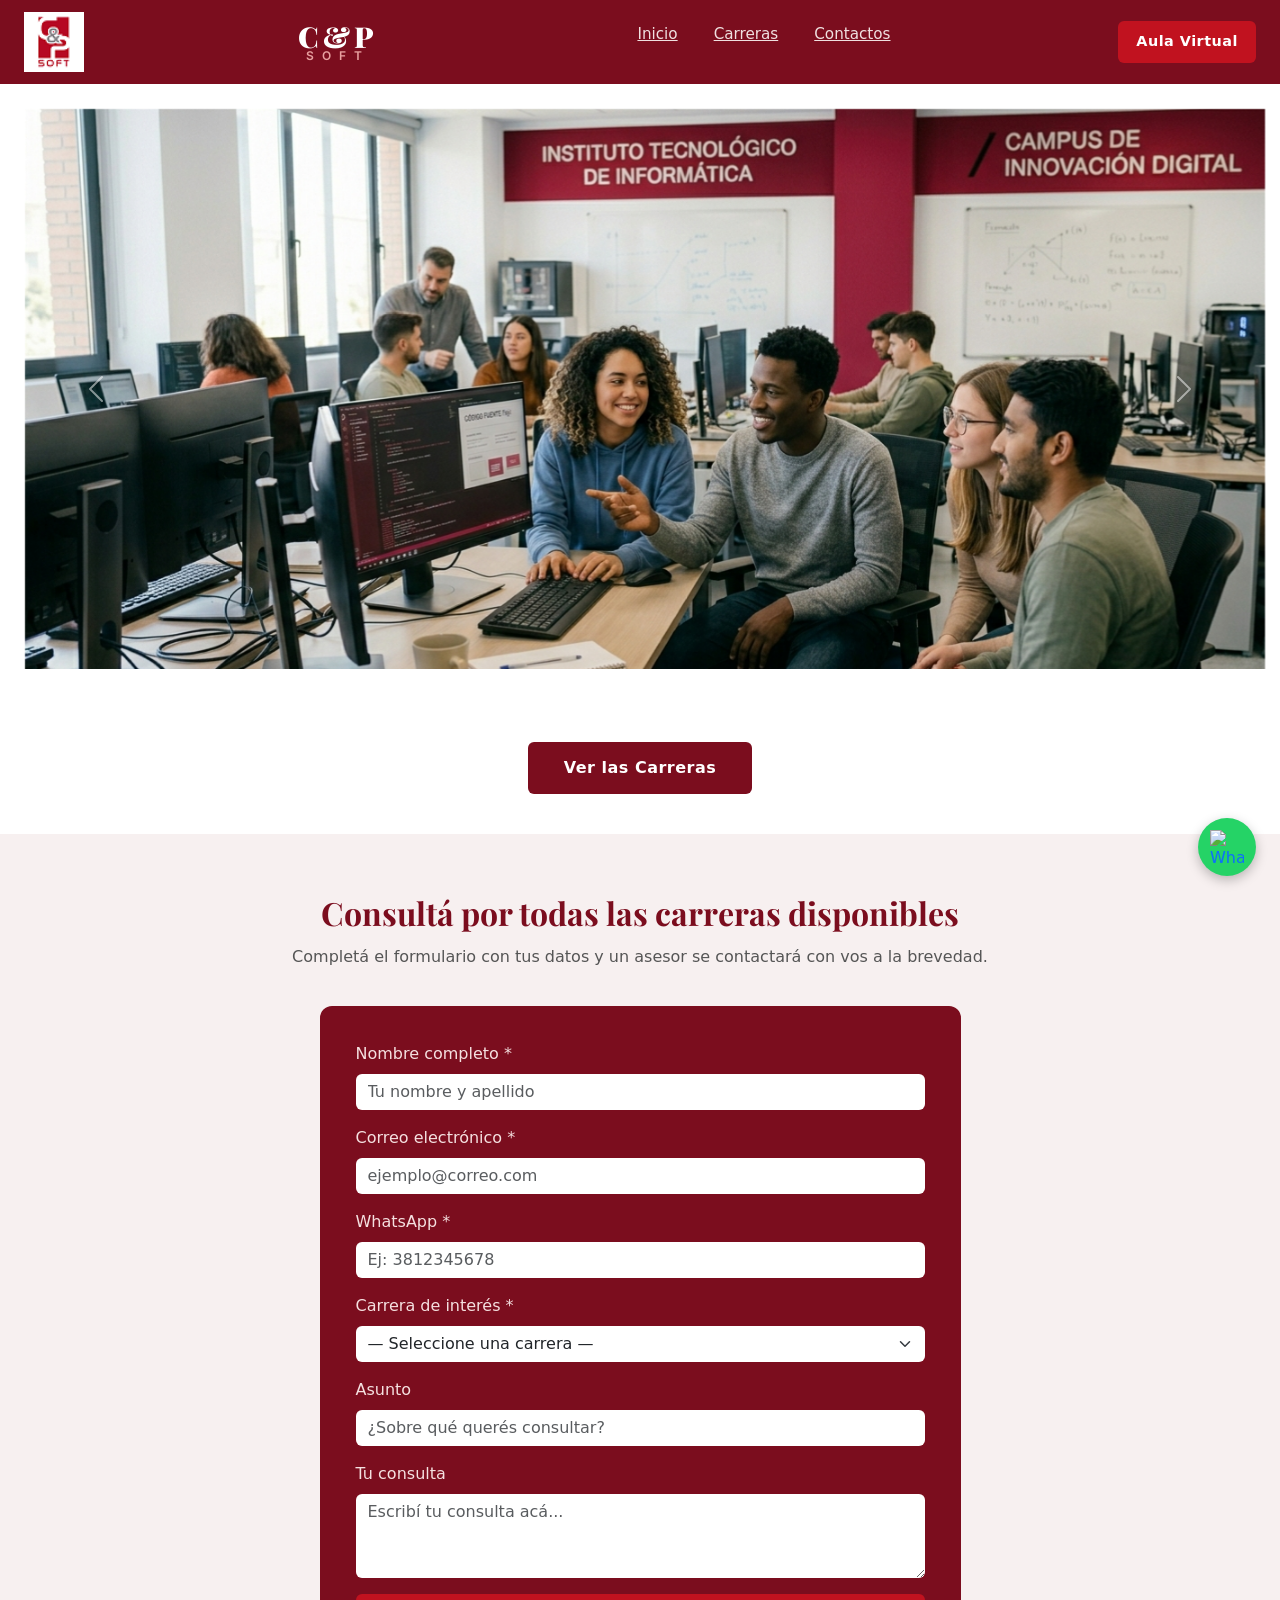
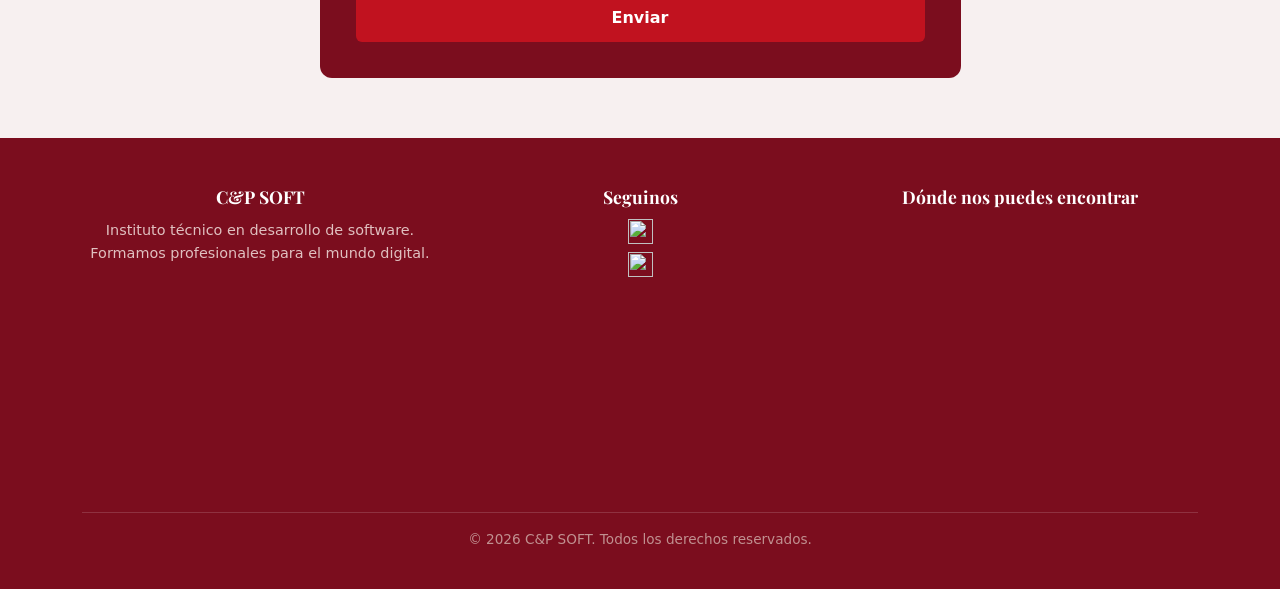
==== index.html @ 7f326a65 "segui configurando lo que es el index principal" ====
<!DOCTYPE html>
<html lang="es">
<head>
    <meta charset="UTF-8">
    <meta http-equiv="X-UA-Compatible" content="IE=edge">
    <meta name="viewport" content="width=device-width, initial-scale=1.0">
    <title>InstitutoC&PSoft</title>
    <link rel="stylesheet" href="./Assets/Estilos.css">
    <link rel="stylesheet" href="https://cdn.jsdelivr.net/npm/bootstrap@5.3.8/dist/css/bootstrap.min.css">
    <link href="https://fonts.googleapis.com/css2?family=Inter:wght@400;600&family=Playfair+Display:wght@700;900&display=swap" rel="stylesheet">
</head>
<body>

    <header>
        <nav>
            <img class="logo" src="./Assets/Img/diseño1.png" alt="Logo del instituto">

            <div class="titulo-header">
                <span class="titulo-cp">C&P</span>
                <span class="titulo-soft">SOFT</span>
            </div>

            <ul>
                <li><a class="link-nav" href="./index.html">Inicio</a></li>
                <li><a class="link-nav" href="./Carreras.html">Carreras</a></li>
                <li><a class="link-nav" href="./Contactos.html">Contactos</a></li>
            </ul>

            <button class="btn-aula">Aula Virtual</button>
        </nav>
    </header>

    <!-- Carrusel -->
    <div id="carouselExampleAutoplaying" class="carousel slide" data-bs-ride="carousel">
        <div class="carousel-inner">
            <div class="carousel-item active">
                <img src="./Assets/Img/carrousel1.png" class="d-block w-100 img-carrusel" alt="Foto instituto 1">
            </div>
            <div class="carousel-item">
                <img src="./Assets/Img/carrousel2.png" class="d-block w-100 img-carrusel" alt="Foto instituto 2">
            </div>
            <div class="carousel-item">
                <img src="./Assets/Img/carrousel3.png" class="d-block w-100 img-carrusel" alt="Foto instituto 3">
            </div>
        </div>
        <button class="carousel-control-prev" type="button" data-bs-target="#carouselExampleAutoplaying" data-bs-slide="prev">
            <span class="carousel-control-prev-icon" aria-hidden="true"></span>
            <span class="visually-hidden">Anterior</span>
        </button>
        <button class="carousel-control-next" type="button" data-bs-target="#carouselExampleAutoplaying" data-bs-slide="next">
            <span class="carousel-control-next-icon" aria-hidden="true"></span>
            <span class="visually-hidden">Siguiente</span>
        </button>
    </div>

    <!-- Botón Ver Carreras -->
                                                                                            <section class="seccion-carreras">
        <button class="btn-carreras">Ver las Carreras</button>
    </section>

    <!-- Formulario -->
    <section class="seccion-formulario">
        <div class="container">

            <div class="texto-formulario">
                <h2>Consultá por todas las carreras disponibles</h2>
                <p>Completá el formulario con tus datos y un asesor se contactará con vos a la brevedad.</p>
            </div>

            <div class="row justify-content-center">
                <div class="col-md-7">
                    <div class="card-formulario">
                        <div class="mb-3">
                            <label for="nombre" class="form-label">Nombre completo *</label>
                            <input type="text" class="form-control" id="nombre" placeholder="Tu nombre y apellido">
                        </div>
                        <div class="mb-3">
                            <label for="correo" class="form-label">Correo electrónico *</label>
                            <input type="email" class="form-control" id="correo" placeholder="ejemplo@correo.com">
                        </div>
                        <div class="mb-3">
                            <label for="whatsapp" class="form-label">WhatsApp *</label>
                            <input type="tel" class="form-control" id="whatsapp" placeholder="Ej: 3812345678">
                        </div>
                        <div class="mb-3">
                            <label for="carrera" class="form-label">Carrera de interés *</label>
                            <select class="form-select" id="carrera">
                                <option value="" disabled selected>— Seleccione una carrera —</option>
                                <option value="desarrollo">Tecnico en Desarrollo de Software</option>
                                <option value="redes">Profesorado de </option>
                            </select>
                        </div>
                        <div class="mb-3">
                            <label for="asunto" class="form-label">Asunto</label>
                            <input type="text" class="form-control" id="asunto" placeholder="¿Sobre qué querés consultar?">
                        </div>
                        <div class="mb-3">
                            <label for="mensaje" class="form-label">Tu consulta</label>
                            <textarea class="form-control" id="mensaje" rows="3" placeholder="Escribí tu consulta acá..."></textarea>
                        </div>
                        <button class="btn-enviar">Enviar</button>
                    </div>
                </div>
            </div>

        </div>
    </section>

    <!-- Botón flotante WhatsApp -->
    <a href="" target="_blank" class="btn-whatsapp" title="Contactanos por WhatsApp">
        <img src="https://upload.wikimedia.org/wikipedia/commons/6/6b/WhatsApp.svg" alt="WhatsApp">
    </a>
<!-- FOOTER -->
<footer>
    <div class="container">
        <div class="row gy-4">

            <!-- Columna 1: Info del instituto -->
            <div class="col-md-4 columna-footer">
                <h4 class="footer-titulo">C&P SOFT</h4>
                <p class="footer-texto">Instituto técnico en desarrollo de software. Formamos profesionales para el mundo digital.</p>
            </div>

            <!-- Columna 2: Redes sociales -->
            <div class="col-md-4 columna-footer">
                <h4 class="footer-titulo">Seguinos</h4>
                <div class="redes">
                    <a href="https://www.instagram.com/cyp_soft?igsh=MW9iOWloMzNlMDZ6Zw==" class="red-link" target="_blank"> <img src="./Assets/Img/logoig.png" alt="", width="25px" height="25px"></a>
                    <a href="https://www.facebook.com/institutocypsoft" class="red-link" target="_blank"><img src="./Assets/Img/facebook-svgrepo-com.svg" alt="", width="25px" height="25px"></a>
                    
                </div>
            </div>

            <!-- Columna 3: Mapa -->
            <div class="col-md-4 columna-footer">
                <h4 class="footer-titulo">Dónde nos puedes encontrar</h4>

                <iframe src="https://www.google.com/maps/embed?pb=!1m18!1m12!1m3!1d3560.180853309987!2d-65.21476762507305!3d-26.83419947669409!2m3!1f0!2f0!3f0!3m2!1i1024!2i768!4f13.1!3m3!1m2!1s0x94225c0d7cd9ec21%3A0xdf08a3ab6f0b9f4a!2sPcia%20de%20Jujuy%20337%2C%20T4000%20San%20Miguel%20de%20Tucum%C3%A1n%2C%20Tucum%C3%A1n!5e0!3m2!1ses-419!2sar!4v1775518451559!5m2!1ses-419!2sar" width="400px" height="250px" style="border:0;" allowfullscreen="" loading="lazy" referrerpolicy="no-referrer-when-downgrade"  ></iframe>
            </div>

        </div>

        <!-- Derechos -->
        <div class="footer-derechos">
            <p>&copy; 2026 C&P SOFT. Todos los derechos reservados.</p>
        </div>
    </div>
</footer>
    <script src="./Assets/Script.js"></script>
    <script src="https://cdn.jsdelivr.net/npm/bootstrap@5.3.8/dist/js/bootstrap.bundle.min.js"></script>
</body>
</html>
---- Assets/Estilos.css ----
/* ========================
   RESET Y BASE
======================== */
* {
    box-sizing: border-box;
    margin: 0;
    padding: 0;
}

body {
    font-family: 'Inter', sans-serif;
}

a {
    text-decoration: none;
    color: inherit;
}

/* ========================
   HEADER Y NAV
======================== */
header {
    background-color: #7b0d1e; /* bordo oscuro */
    padding: 12px 24px;
}

nav {
    display: flex;
    align-items: center;
    justify-content: space-between;
    width: 100%;
}

.logo {
    width: 60px;
    height: auto;

}

/* Título C&P SOFT */
.titulo-header {
    display: flex;
    flex-direction: column;
    align-items: center;
    line-height: 1;
}

.titulo-cp {
    font-family: 'Playfair Display', serif;
    font-size: 1.8rem;
    font-weight: 900;
    color: #ffffff;
    letter-spacing: 4px;
}

.titulo-soft {
    font-family: 'Inter', sans-serif;
    font-size: 0.75rem;
    font-weight: 600;
    color: #e8a0a0; /* rojo claro apagado */
    letter-spacing: 8px;
    text-transform: uppercase;
}

/* Nav links */
ul {
    display: flex;
    list-style: none;
    gap: 8px;
}

.link-nav {
    padding: 8px 14px;
    color: #f0e0e0;
    font-size: 0.95rem;
    font-weight: 500;
    border-radius: 4px;
    transition: background-color 0.25s, color 0.25s;
}

.link-nav:hover {
    background-color: rgba(255, 255, 255, 0.12);
    color: #ffffff;
}

/* Botón Aula Virtual */
.btn-aula {
    background-color: #c1121f;
    color: white;
    border: none;
    border-radius: 6px;
    padding: 10px 18px;
    font-size: 0.9rem;
    font-weight: 700;
    cursor: pointer;
    letter-spacing: 0.5px;
    transition: background-color 0.3s, transform 0.2s;
}

.btn-aula:hover {
    background-color: #e63946;
    transform: translateY(-2px);
}

/* ========================
   CARRUSEL
======================== */
.img-carrusel {
    padding: 20px;
    margin: 5px;
    height: 600px;
    object-fit: cover;
}

/* ========================
   SECCIÓN VER CARRERAS
======================== */
.seccion-carreras {
    display: flex;
    justify-content: center;
    padding: 48px 0 40px;
    background-color: #fff;
}

.btn-carreras {
    background-color: #7b0d1e;
    color: white;
    border: none;
    border-radius: 6px;
    padding: 14px 36px;
    font-size: 1rem;
    font-weight: 700;
    cursor: pointer;
    letter-spacing: 0.5px;
    transition: background-color 0.3s, transform 0.2s;
}

.btn-carreras:hover {
    background-color: #c1121f;
    transform: translateY(-2px);
}

/* ========================
   SECCIÓN FORMULARIO
======================== */
.seccion-formulario {
    background-color: #f7f0f0; /* blanco rosado muy suave */
    padding: 60px 20px;
}

.texto-formulario {
    text-align: center;
    margin-bottom: 36px;
}

.texto-formulario h2 {
    font-family: 'Playfair Display', serif;
    font-size: 2rem;
    font-weight: 700;
    color: #7b0d1e;
    margin-bottom: 12px;
}

.texto-formulario p {
    font-size: 1rem;
    color: #555;
    line-height: 1.6;
}

.card-formulario {
    background-color: #7b0d1e;
    padding: 36px;
    border-radius: 12px;
}

.card-formulario .form-label {
    color: #f5e0e0;
    font-weight: 500;
}

.card-formulario .form-control,
.card-formulario .form-select {
    background-color: #ffffff;
    border: none;
    border-radius: 6px;
}

.btn-enviar {
    width: 100%;
    padding: 12px;
    background-color: #c1121f;
    color: white;
    border: none;
    border-radius: 6px;
    font-size: 1rem;
    font-weight: 700;
    cursor: pointer;
    transition: background-color 0.3s, transform 0.2s;
}

.btn-enviar:hover {
    background-color: #e63946;
    transform: translateY(-2px);
}

/* ========================
   BOTÓN FLOTANTE WHATSAPP
======================== */
.btn-whatsapp {
    position: fixed;
    bottom: 24px;
    right: 24px;
    width: 58px;
    height: 58px;
    background-color: #25d366;
    border-radius: 50%;
    display: flex;
    align-items: center;
    justify-content: center;
    box-shadow: 0 4px 12px rgba(0,0,0,0.25);
    transition: transform 0.2s, box-shadow 0.2s;
    z-index: 999;
}

.btn-whatsapp:hover {
    transform: scale(1.1);
    box-shadow: 0 6px 16px rgba(0,0,0,0.3);
}

.btn-whatsapp img {
    width: 34px;
    height: 34px;
}

/* ========================
   FOOTER
======================== */
footer {
    background-color: #7b0d1e;
    color: #f5e0e0;
    padding: 48px 20px 24px;
    margin-top: 0;
}

.columna-footer {
    text-align: center;
}

.footer-titulo {
    font-family: 'Playfair Display', serif;
    font-size: 1.1rem;
    font-weight: 700;
    color: #ffffff;
    margin-bottom: 12px;
}

.footer-texto {
    font-size: 0.9rem;
    color: #e0c0c0;
    line-height: 1.6;
}

.redes {
    display: flex;
    flex-direction: column;
    gap: 8px;
    align-items: center;
}

.red-link {
    color: #e0c0c0;
    font-size: 0.95rem;
    font-weight: 500;
    transition: color 0.25s;
}

.red-link:hover {
    color: #ffffff;
}

.footer-derechos {
    text-align: center;
    margin-top: 36px;
    padding-top: 16px;
    border-top: 1px solid rgba(255,255,255,0.15);
    font-size: 0.85rem;
    color: #c09090;
}
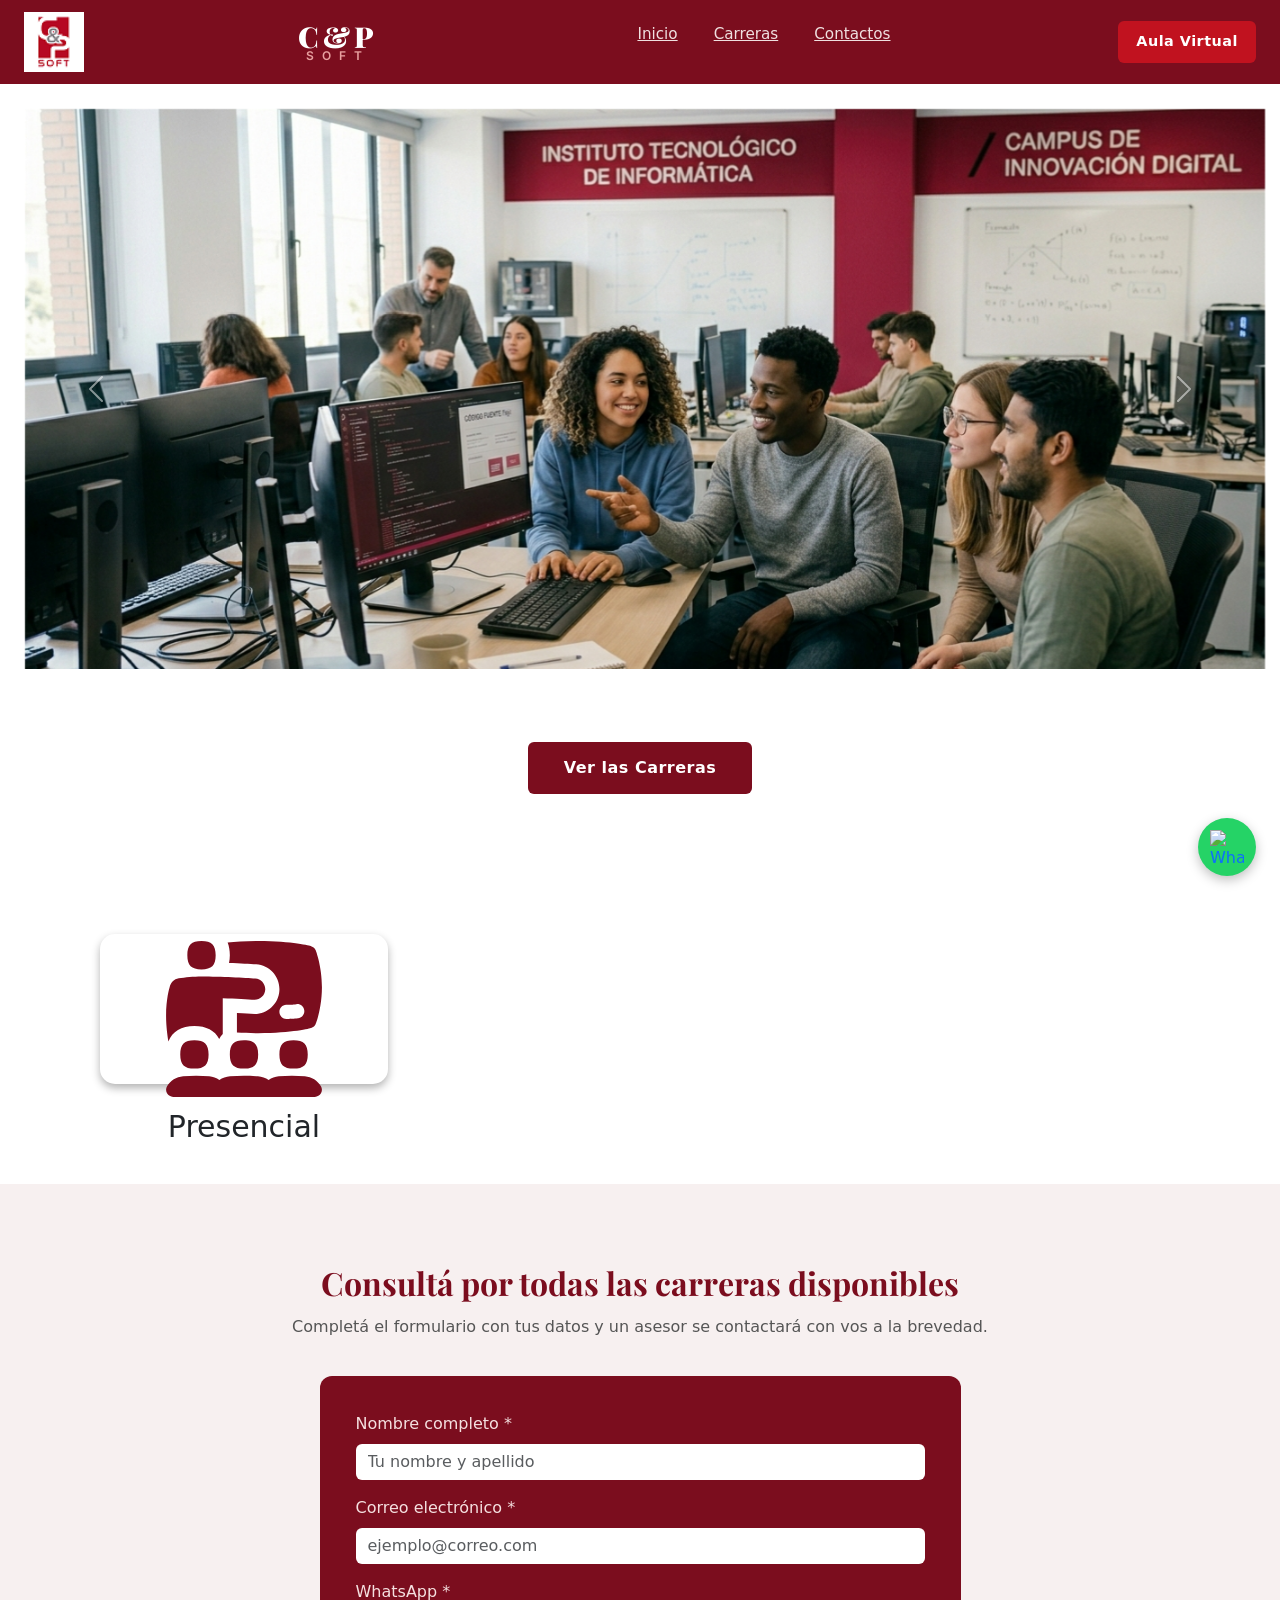
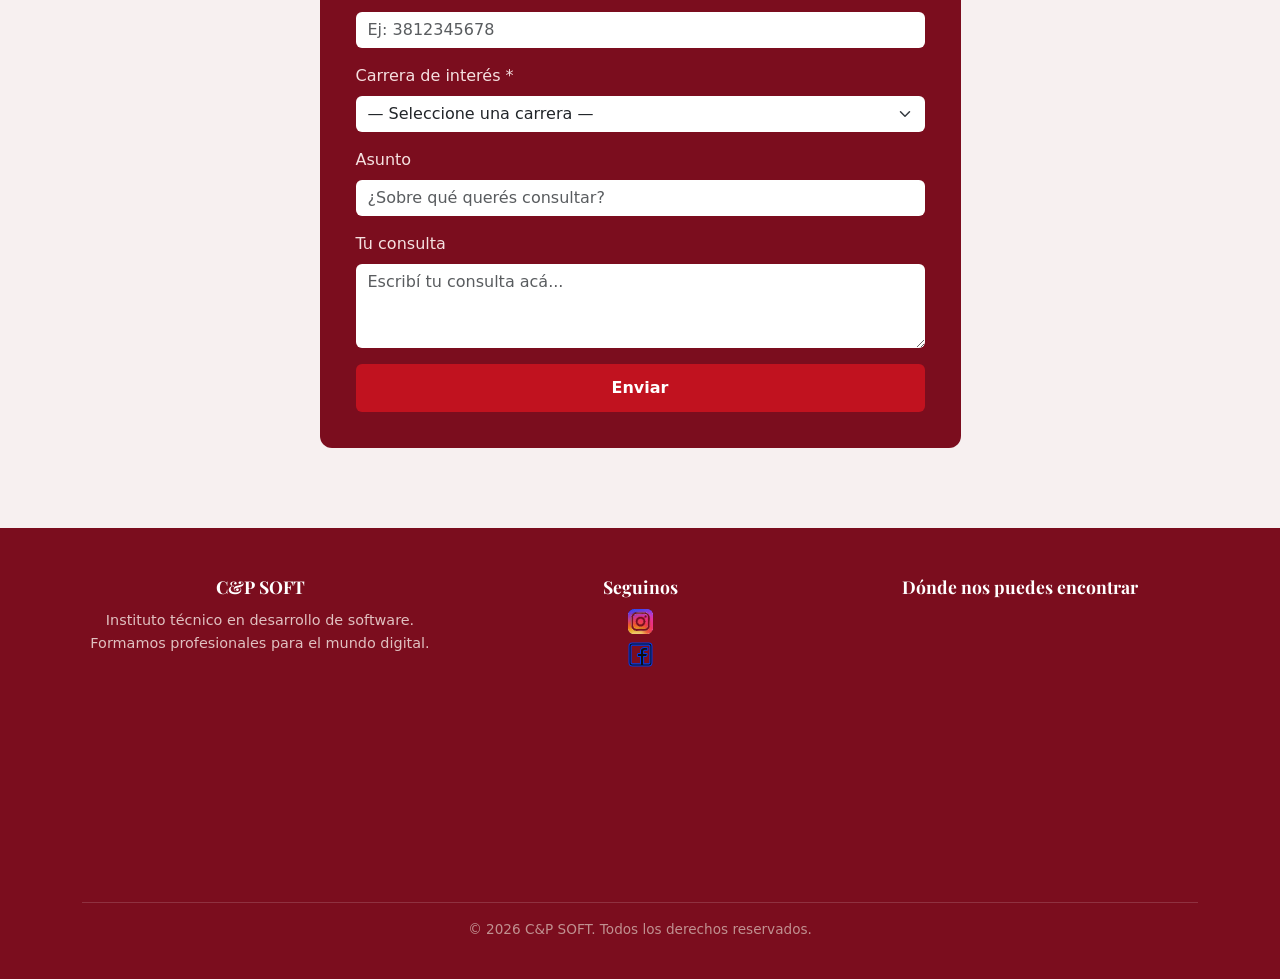
==== commit 8f8fe9b2: "" ====
--- a/index.html
+++ b/index.html
@@ -57,7 +57,16 @@
                                                                                             <section class="seccion-carreras">
         <button class="btn-carreras">Ver las Carreras</button>
     </section>
+<section class="modalidades">
+    <div class="card-modalidades" style="width: 18rem;">
+    <img src="./Assets/Img/Cpresencial.svg" class="card-img-top" alt="Icono de presencialidad" width="50px" height="50px">
+    <div class="card-body">
+    <p class="card-text">Presencial</p>
+    </div>
 
+
+</div>
+</section>
     <!-- Formulario -->
     <section class="seccion-formulario">
         <div class="container">
--- a/Assets/Estilos.css
+++ b/Assets/Estilos.css
@@ -1,5 +1,5 @@
 /* ========================
-   RESET Y BASE
+    RESET Y BASE
 ======================== */
 * {
     box-sizing: border-box;
@@ -17,7 +17,7 @@
 }
 
 /* ========================
-   HEADER Y NAV
+    HEADER Y NAV
 ======================== */
 header {
     background-color: #7b0d1e; /* bordo oscuro */
@@ -103,7 +103,7 @@
 }
 
 /* ========================
-   CARRUSEL
+    CARRUSEL
 ======================== */
 .img-carrusel {
     padding: 20px;
@@ -113,7 +113,7 @@
 }
 
 /* ========================
-   SECCIÓN VER CARRERAS
+    SECCIÓN VER CARRERAS
 ======================== */
 .seccion-carreras {
     display: flex;
@@ -141,11 +141,11 @@
 }
 
 /* ========================
-   SECCIÓN FORMULARIO
+    SECCIÓN FORMULARIO
 ======================== */
 .seccion-formulario {
     background-color: #f7f0f0; /* blanco rosado muy suave */
-    padding: 60px 20px;
+    padding: 80px 20px;
 }
 
 .texto-formulario {
@@ -204,7 +204,7 @@
 }
 
 /* ========================
-   BOTÓN FLOTANTE WHATSAPP
+    BOTÓN FLOTANTE WHATSAPP
 ======================== */
 .btn-whatsapp {
     position: fixed;
@@ -233,7 +233,7 @@
 }
 
 /* ========================
-   FOOTER
+    FOOTER
 ======================== */
 footer {
     background-color: #7b0d1e;
@@ -285,4 +285,37 @@
     border-top: 1px solid rgba(255,255,255,0.15);
     font-size: 0.85rem;
     color: #c09090;
+}
+
+.col-md-4 columna-footer{
+    margin: 5px;
+}
+
+.card-modalidades{
+    text-align: center;
+    display: block;
+    justify-content: center;
+    align-items: center;
+    width: 100px;
+    height: 150px;
+    font-size: 30px;
+    box-shadow:  0 4px 8px rgba(0,0,0,0.3);
+    background: transparent;
+    border-radius: 15px;
+    margin: 100px;
+}
+.modalidad{
+    padding: 100px;
+    margin: 5px;
+    display: flex;
+    justify-content: center;
+    align-items: center;
+    
+}
+.card-img-top{
+    width: 170px;
+    height: 170px;
+    display: flex;
+    justify-content: center;
+    align-items: center;
 }
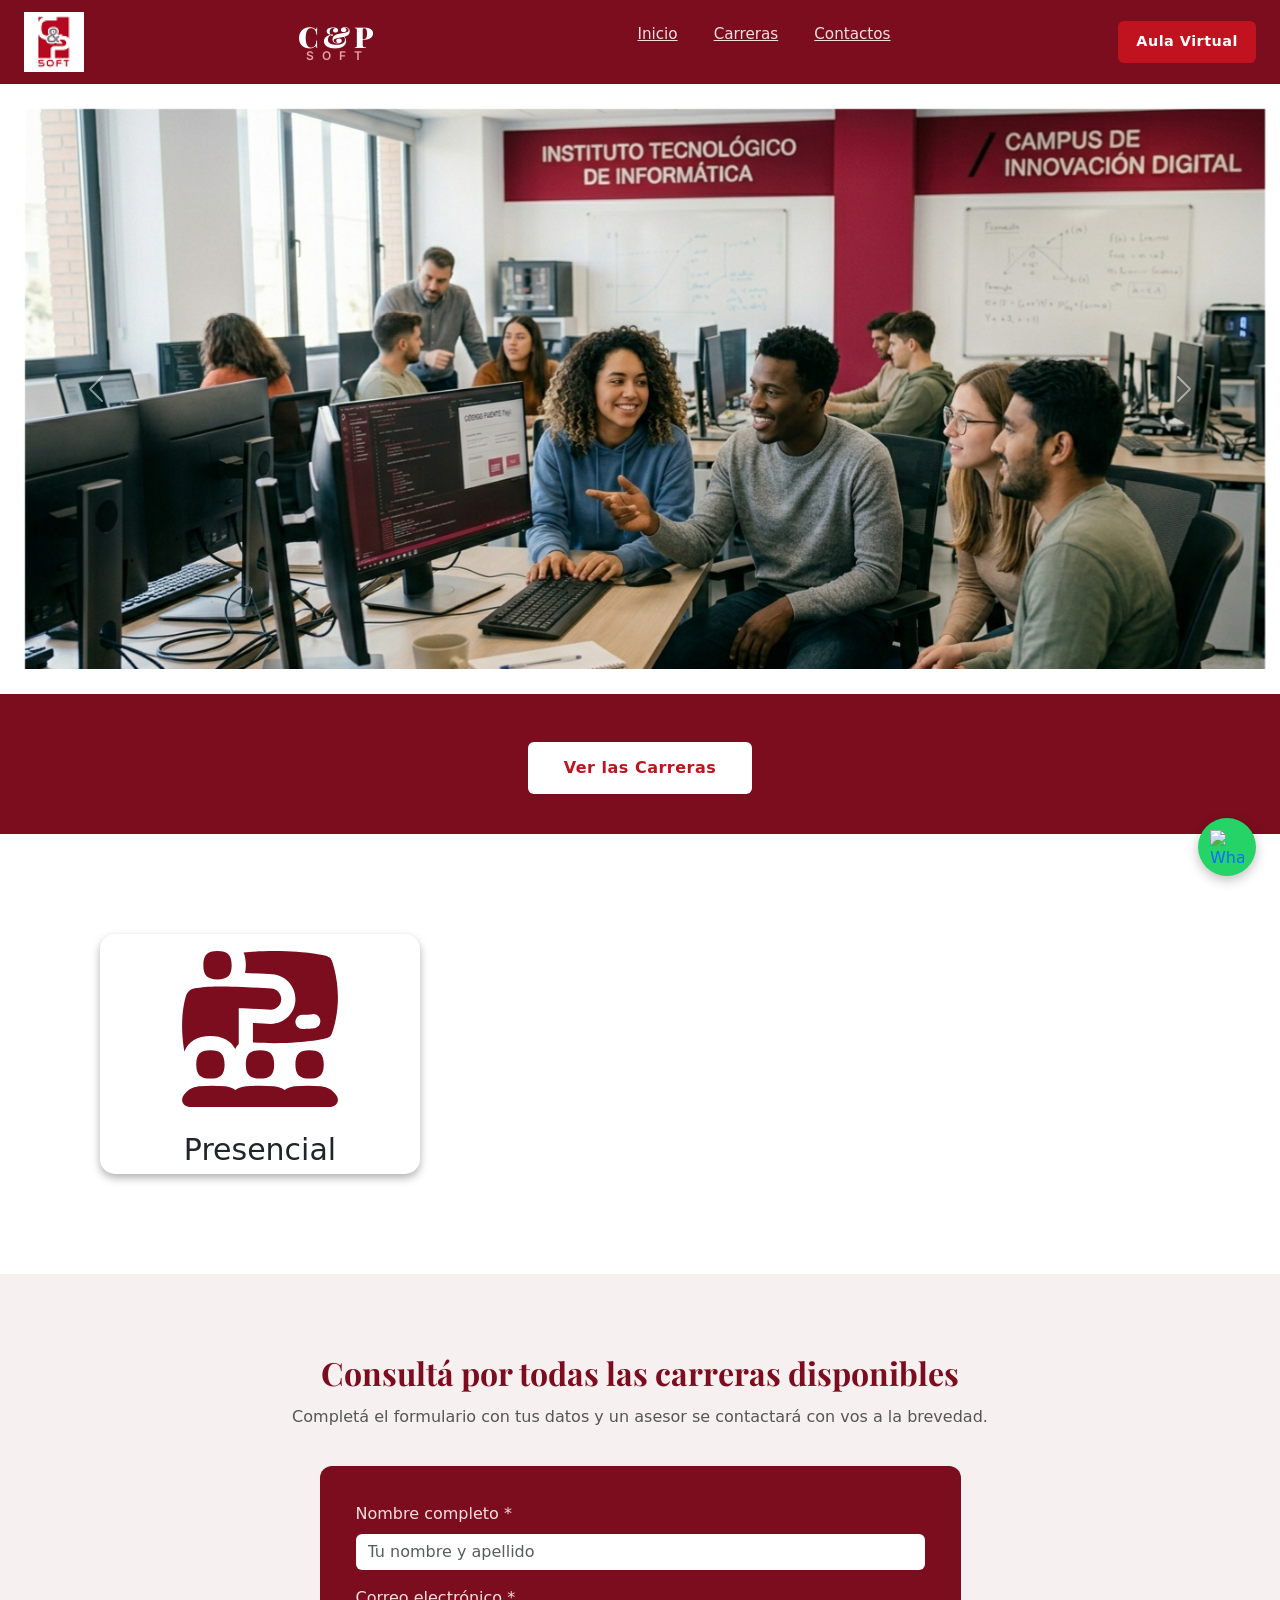
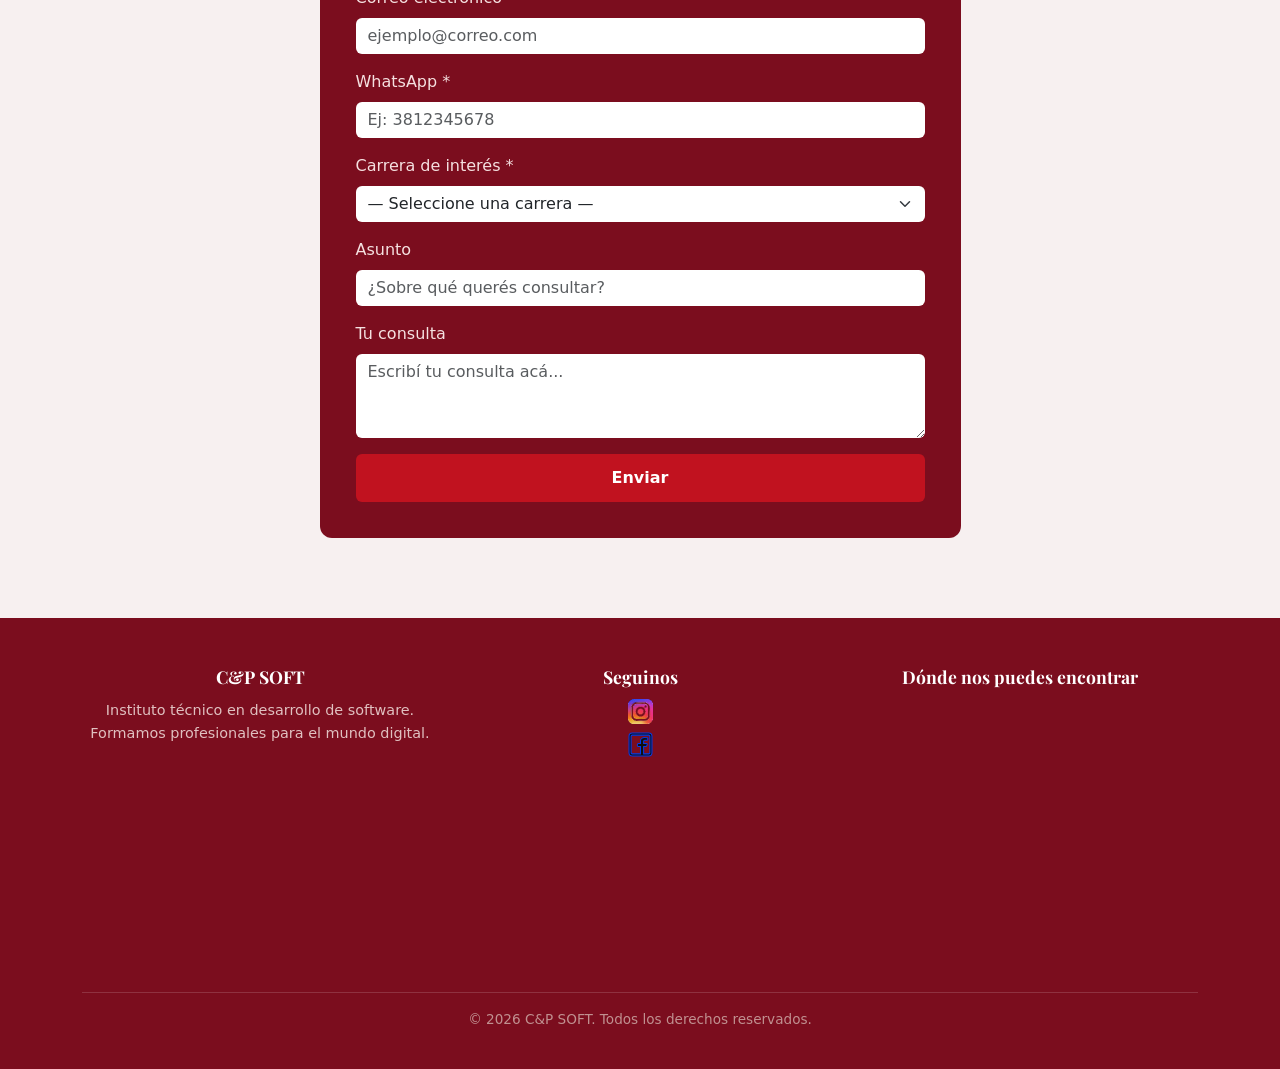
==== commit d7cad614: "ac" ====
--- a/index.html
+++ b/index.html
@@ -58,7 +58,7 @@
         <button class="btn-carreras">Ver las Carreras</button>
     </section>
 <section class="modalidades">
-    <div class="card-modalidades" style="width: 18rem;">
+    <div class="card-modalidades" style="width: 20rem; height: 15rem;">
     <img src="./Assets/Img/Cpresencial.svg" class="card-img-top" alt="Icono de presencialidad" width="50px" height="50px">
     <div class="card-body">
     <p class="card-text">Presencial</p>
--- a/Assets/Estilos.css
+++ b/Assets/Estilos.css
@@ -123,8 +123,8 @@
 }
 
 .btn-carreras {
-    background-color: #7b0d1e;
-    color: white;
+    background-color: #fff;
+    color: #c1121f;
     border: none;
     border-radius: 6px;
     padding: 14px 36px;
@@ -136,7 +136,7 @@
 }
 
 .btn-carreras:hover {
-    background-color: #c1121f;
+    background-color: #ff979e;
     transform: translateY(-2px);
 }
 
@@ -293,11 +293,12 @@
 
 .card-modalidades{
     text-align: center;
-    display: block;
-    justify-content: center;
-    align-items: center;
-    width: 100px;
+    display: flex;
+    justify-content: center;
+    align-items: center;
+    flex-direction: column;
     height: 150px;
+    width: 150px;
     font-size: 30px;
     box-shadow:  0 4px 8px rgba(0,0,0,0.3);
     background: transparent;
@@ -310,12 +311,21 @@
     display: flex;
     justify-content: center;
     align-items: center;
-    
+    width: 100vh;
+    background-color: #7b0d1e;
 }
 .card-img-top{
     width: 170px;
     height: 170px;
-    display: flex;
-    justify-content: center;
-    align-items: center;
+    margin: 10px;
+    
+}
+.seccion-carreras{
+    background-color: #7b0d1e;
+}
+.card-body{
+    display: flex;
+    justify-content: center;
+    align-items: center;
+    flex-direction: column;
 }
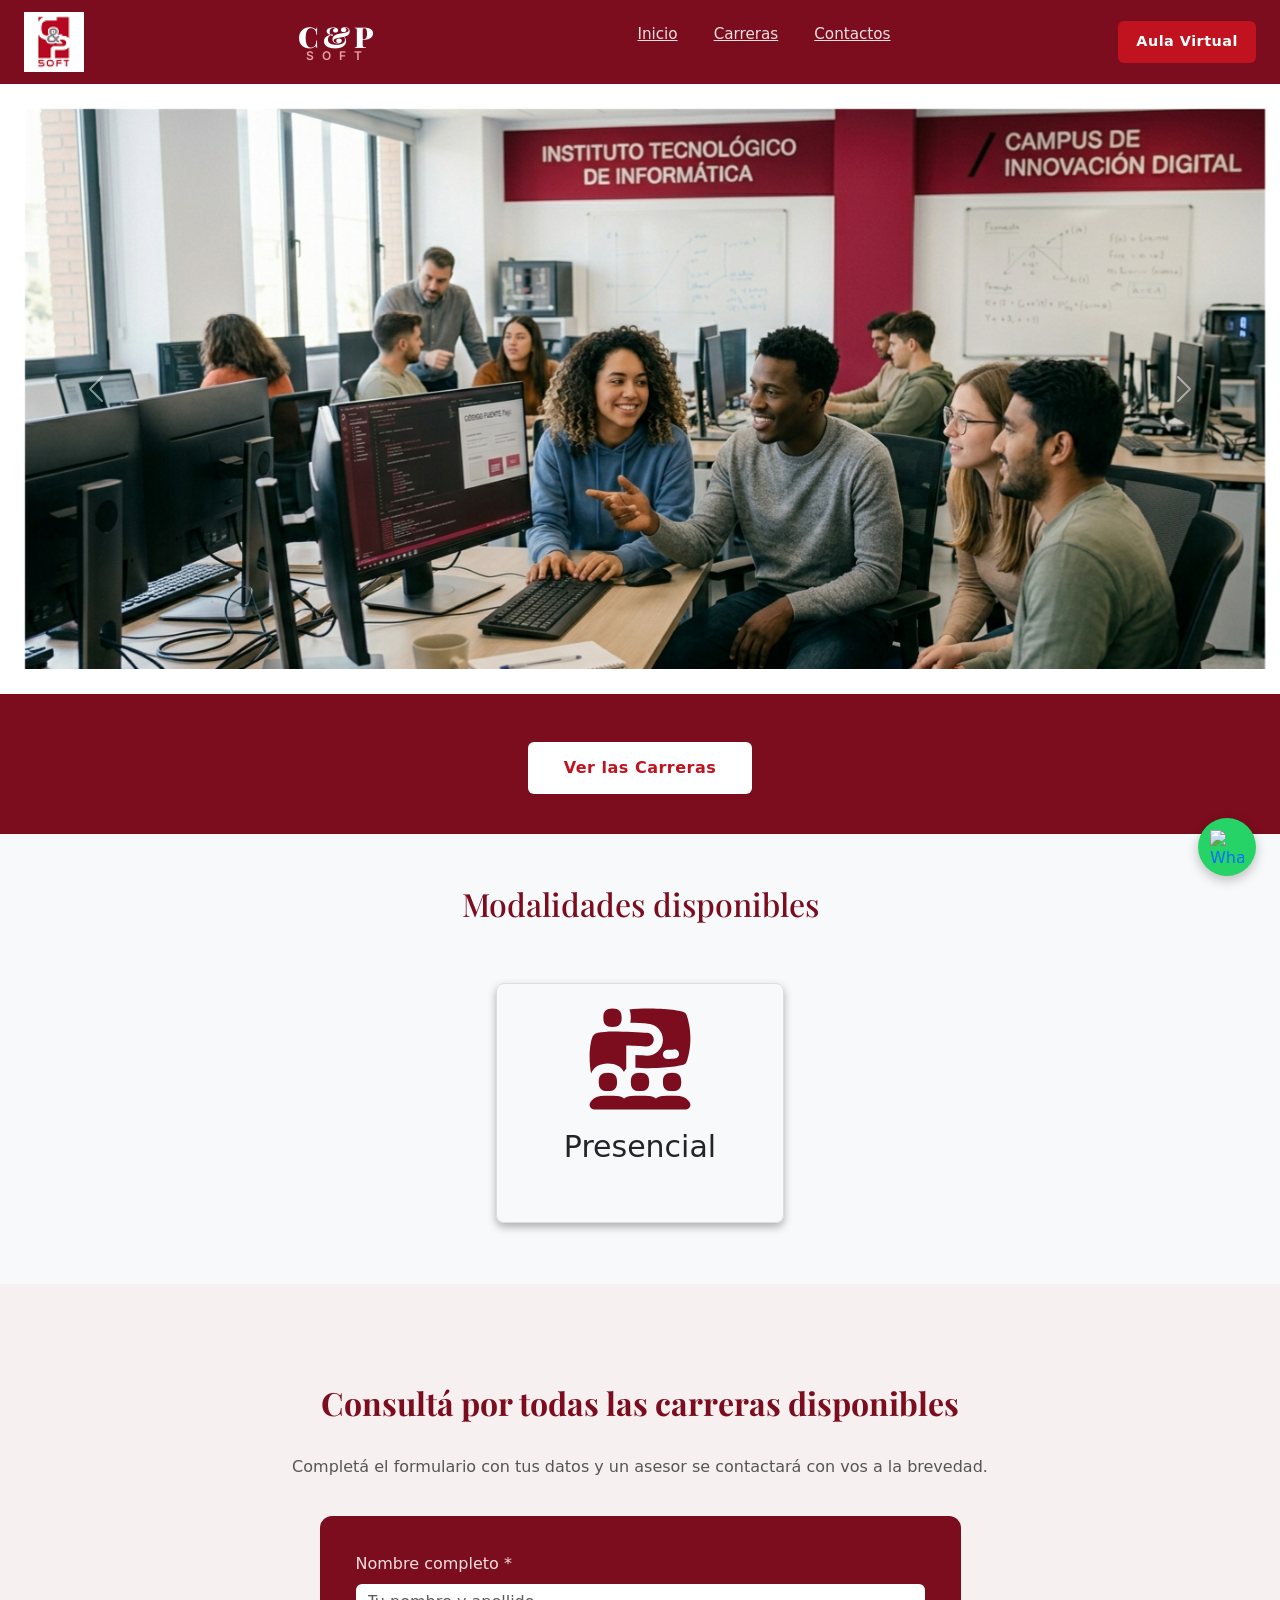
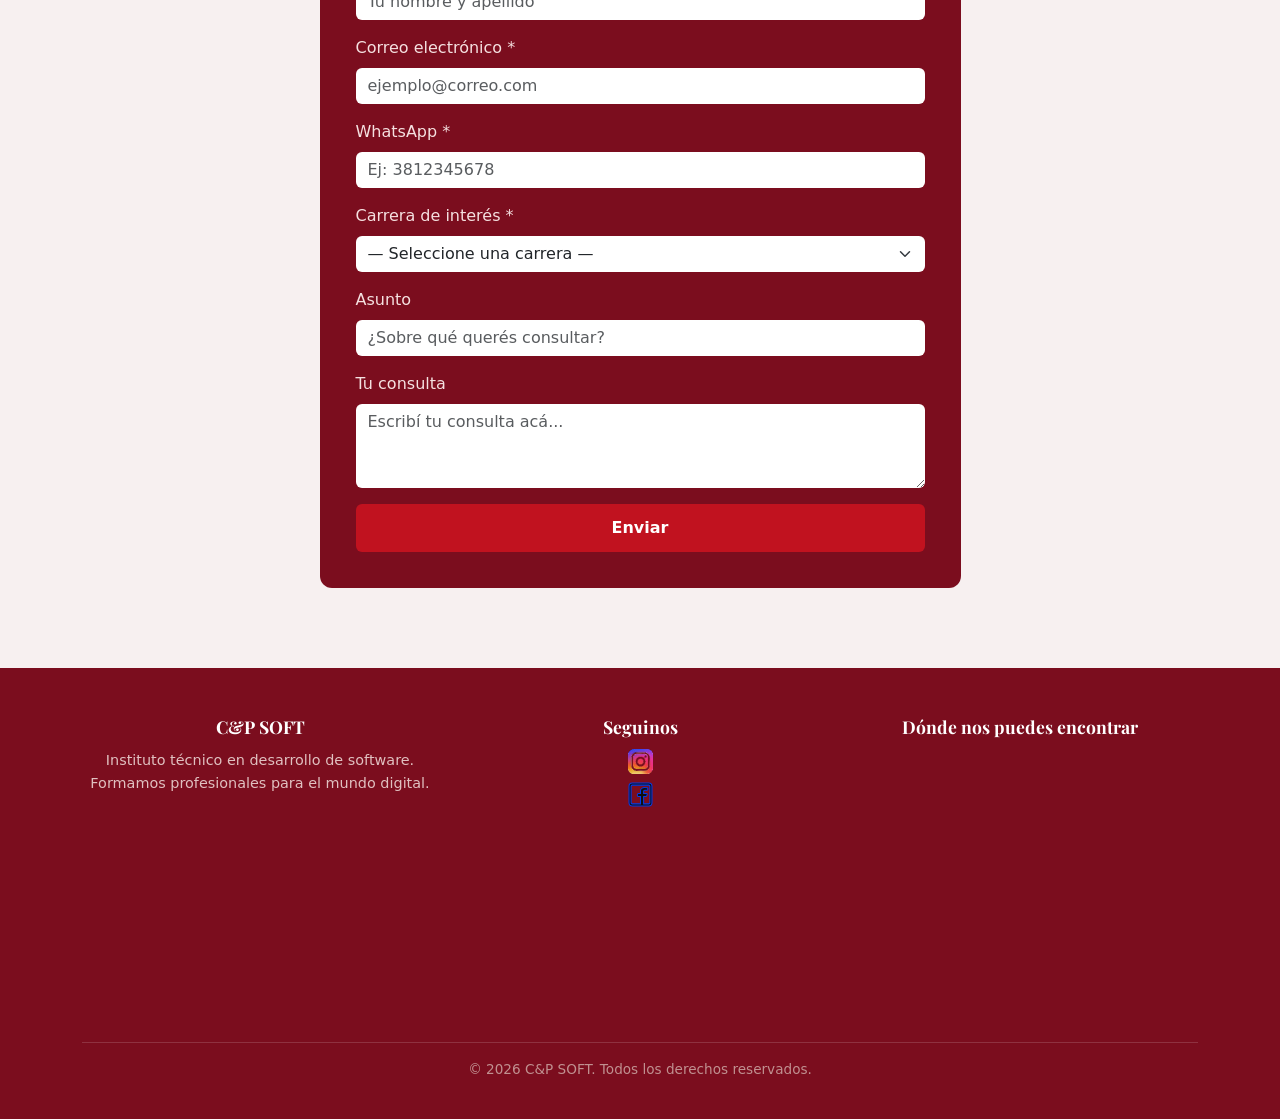
==== commit 1f0120d7: "ajustando cosas" ====
--- a/index.html
+++ b/index.html
@@ -58,7 +58,10 @@
         <button class="btn-carreras">Ver las Carreras</button>
     </section>
 <section class="modalidades">
-    <div class="card-modalidades" style="width: 20rem; height: 15rem;">
+    <div class="titulo-modalidad">
+        <h2 class="h2-modalidad">Modalidades disponibles</h2>
+    </div>
+    <div class="card-modalidades" style="width: 18rem;height: 15rem;">
     <img src="./Assets/Img/Cpresencial.svg" class="card-img-top" alt="Icono de presencialidad" width="50px" height="50px">
     <div class="card-body">
     <p class="card-text">Presencial</p>
@@ -107,7 +110,7 @@
                             <label for="mensaje" class="form-label">Tu consulta</label>
                             <textarea class="form-control" id="mensaje" rows="3" placeholder="Escribí tu consulta acá..."></textarea>
                         </div>
-                        <button class="btn-enviar">Enviar</button>
+                        <button class="btn-enviar" >Enviar</button>
                     </div>
                 </div>
             </div>
--- a/Assets/Estilos.css
+++ b/Assets/Estilos.css
@@ -119,11 +119,11 @@
     display: flex;
     justify-content: center;
     padding: 48px 0 40px;
-    background-color: #fff;
+    background-color: #7b0d1e;
 }
 
 .btn-carreras {
-    background-color: #fff;
+    background-color: #ffffff;
     color: #c1121f;
     border: none;
     border-radius: 6px;
@@ -136,8 +136,9 @@
 }
 
 .btn-carreras:hover {
-    background-color: #ff979e;
+    background-color: #cf3f49;
     transform: translateY(-2px);
+    color: #f0e0e0;
 }
 
 /* ========================
@@ -291,41 +292,46 @@
     margin: 5px;
 }
 
-.card-modalidades{
-    text-align: center;
-    display: flex;
-    justify-content: center;
-    align-items: center;
+.modalidades {
+  display: flex;            /* Activa el modo flexible */
+  justify-content: center;  /* Centra la card horizontalmente */
+  align-items: center;      /* Centra la card verticalmente */
     flex-direction: column;
-    height: 150px;
-    width: 150px;
+  min-height: 50vh;        /* Importante: le da altura al section para que se note el centro */
+  background-color: #f8f9fa; /* (Opcional) Un color de fondo para ver el área */
+}
+
+.card-modalidades {
+    display: flex;
+  flex-direction: column;   /* Alinea imagen y texto en columna */
+  align-items: center;      /* Centra la imagen y el texto internamente */
+  text-align: center;       /* Asegura que el texto del <p> esté centrado */
+    padding: 20px;
+  margin-bottom: 50px;            /* Espaciado interno */
+  border: 1px solid #ddd;   /* Para que se vea la forma de la card */
+    border-radius: 8px;
+    box-shadow: 0 4px 8px rgba(0,0,0,0.3);
+    cursor: pointer;
+    transition: background-color 0.25s, color 0.25s;
+}
+
+.card-img-top {
+  margin-bottom: 10px;      /* Despega la imagen del texto */
+    object-fit: contain;
+    height: 110px;    /* Mantiene la proporción del SVG */
+}
+.card-text{
     font-size: 30px;
-    box-shadow:  0 4px 8px rgba(0,0,0,0.3);
-    background: transparent;
-    border-radius: 15px;
-    margin: 100px;
-}
-.modalidad{
-    padding: 100px;
-    margin: 5px;
-    display: flex;
-    justify-content: center;
-    align-items: center;
-    width: 100vh;
-    background-color: #7b0d1e;
-}
-.card-img-top{
-    width: 170px;
-    height: 170px;
-    margin: 10px;
-    
-}
-.seccion-carreras{
-    background-color: #7b0d1e;
-}
-.card-body{
-    display: flex;
-    justify-content: center;
-    align-items: center;
-    flex-direction: column;
+}
+.titulo-modalidad,h2{
+    padding: 20px;
+    font-family: 'Playfair Display', serif;
+    font-size: 2rem;
+    font-weight: 700;
+    color: #7b0d1e;
+    margin-bottom: 12px;
+}
+.card-modalidades:hover{
+    background-color: rgba(255, 255, 255, 0.12);
+    color: #7b0d1e;
 }
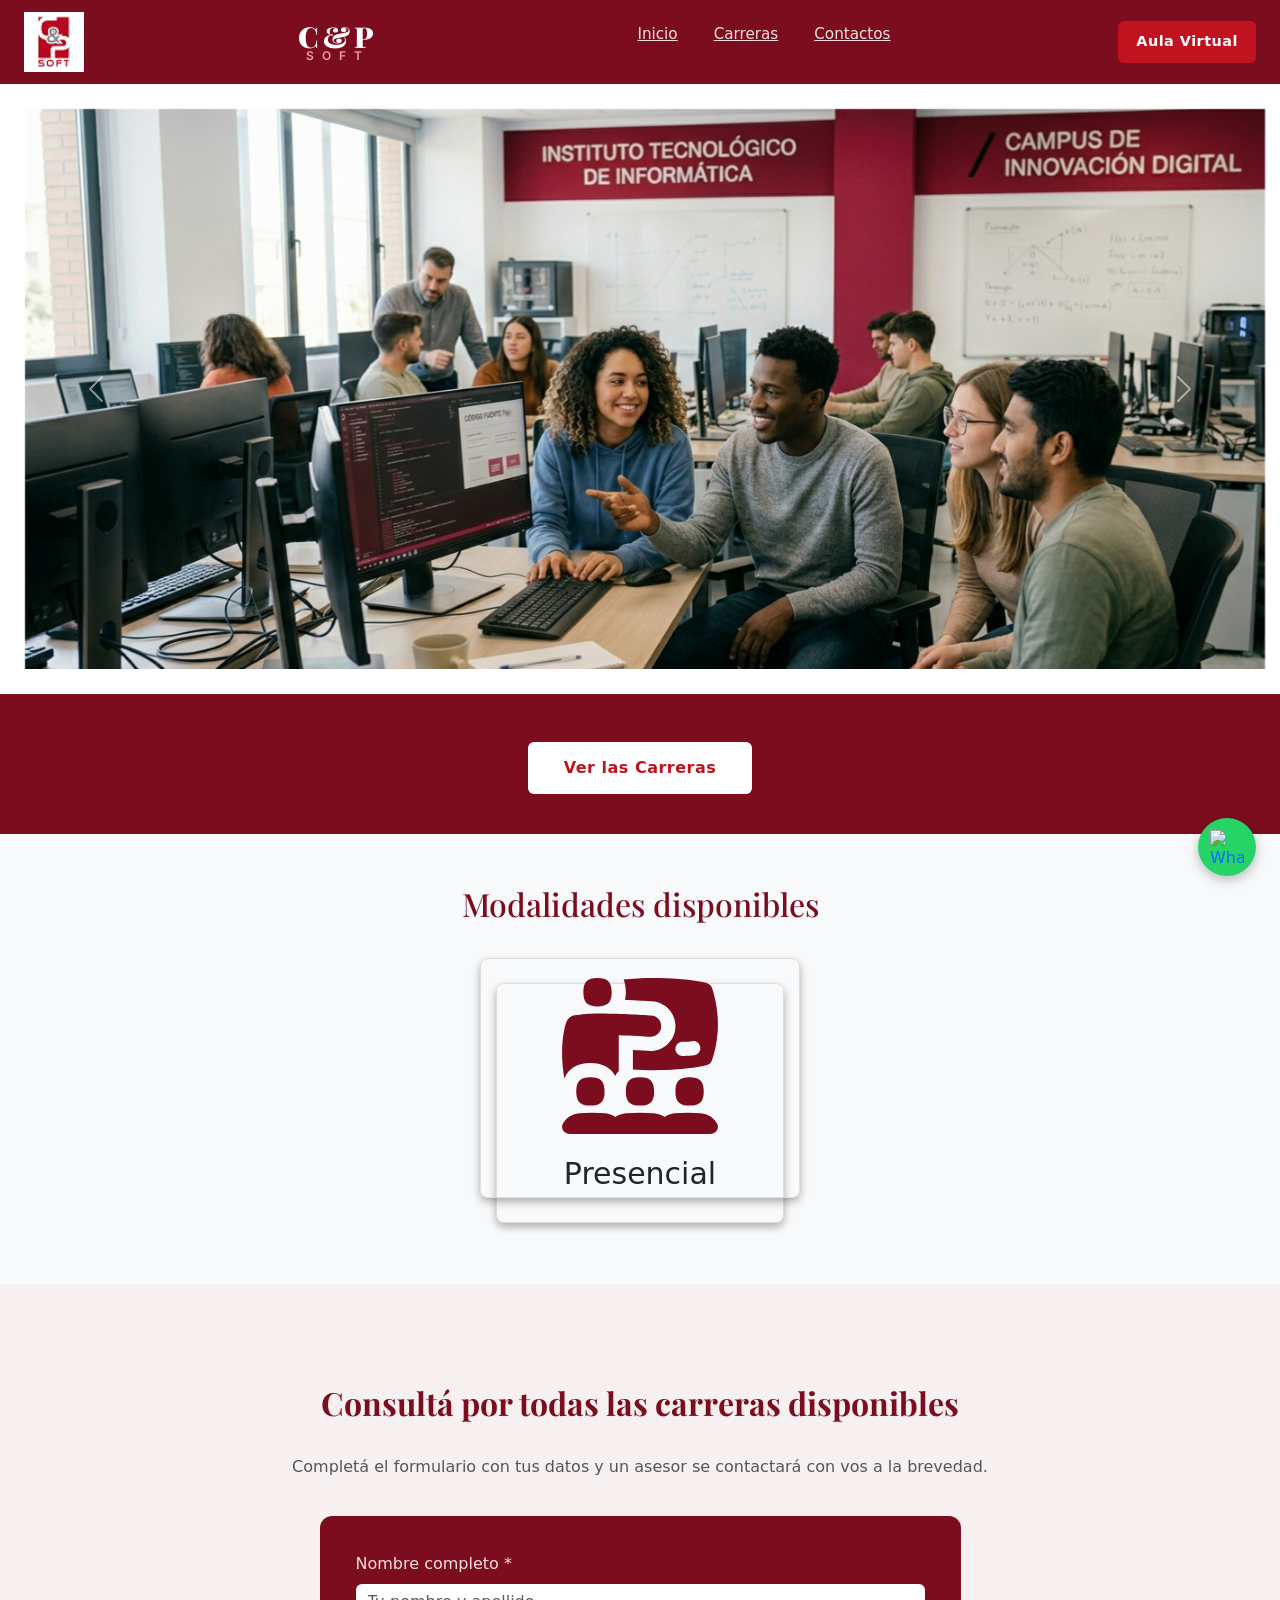
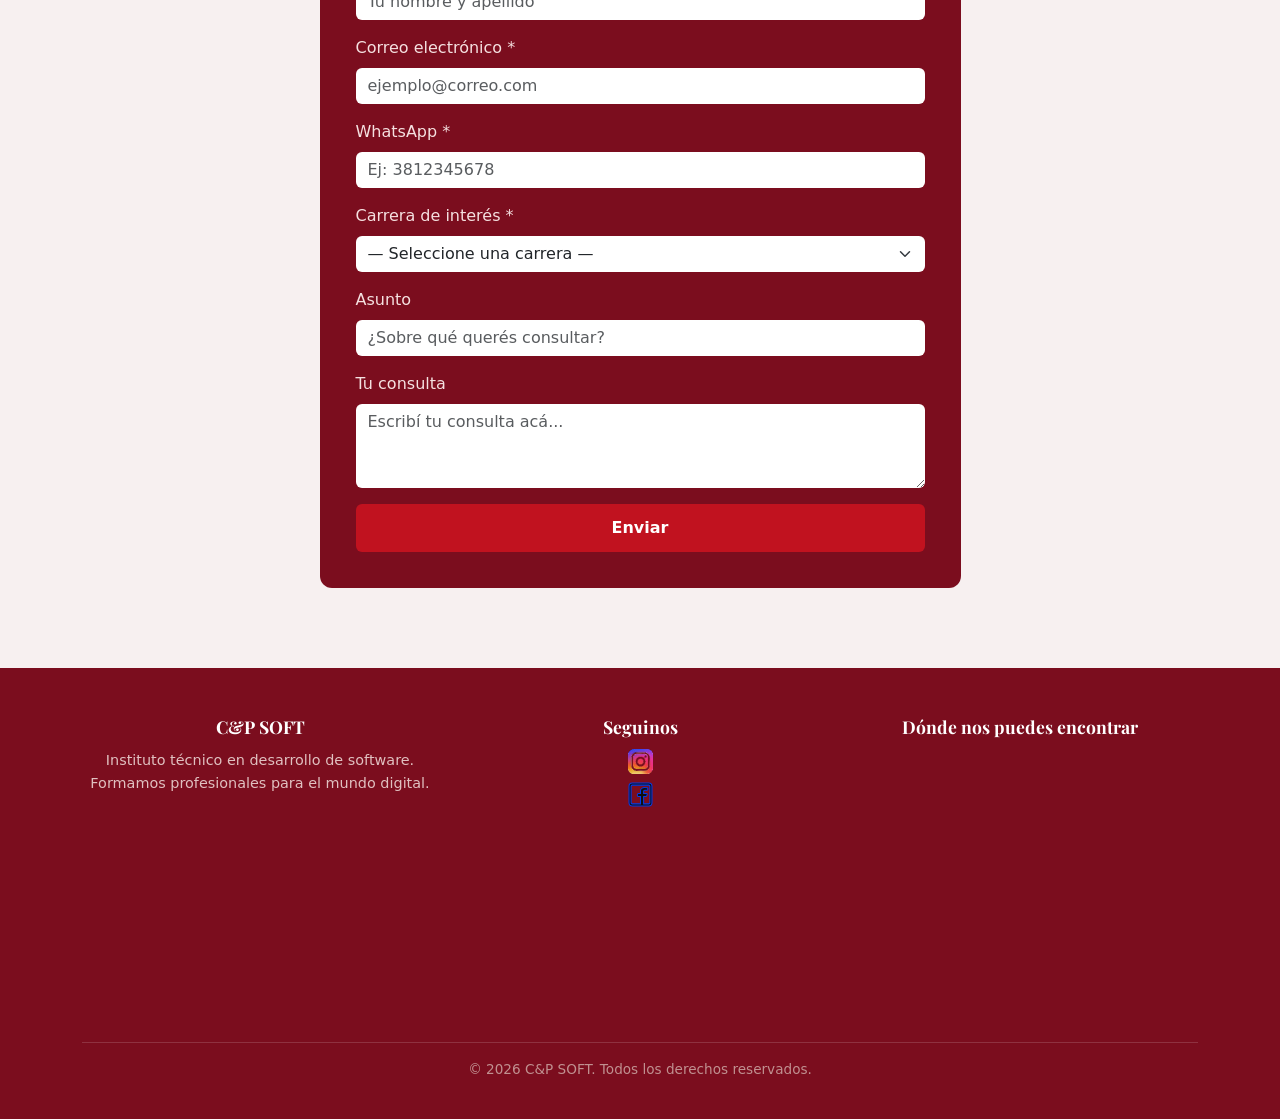
==== commit 94078375: "Merge branch 'main' of https://github.com/LUCASl710/Instituto-Web" ====
--- a/index.html
+++ b/index.html
@@ -62,6 +62,7 @@
         <h2 class="h2-modalidad">Modalidades disponibles</h2>
     </div>
     <div class="card-modalidades" style="width: 18rem;height: 15rem;">
+    <div class="card-modalidades" style="width: 20rem; height: 15rem;">
     <img src="./Assets/Img/Cpresencial.svg" class="card-img-top" alt="Icono de presencialidad" width="50px" height="50px">
     <div class="card-body">
     <p class="card-text">Presencial</p>
--- a/Assets/Estilos.css
+++ b/Assets/Estilos.css
@@ -124,6 +124,8 @@
 
 .btn-carreras {
     background-color: #ffffff;
+    background-color: #fff;
+
     color: #c1121f;
     border: none;
     border-radius: 6px;
@@ -136,8 +138,9 @@
 }
 
 .btn-carreras:hover {
-    background-color: #cf3f49;
-    transform: translateY(-2px);
+        background-color: #cf3f49;
+        background-color: #ff979e;
+transform: translateY(-2px);
     color: #f0e0e0;
 }
 
@@ -320,9 +323,18 @@
     object-fit: contain;
     height: 110px;    /* Mantiene la proporción del SVG */
 }
-.card-text{
+
+.card-modalidades{
+    text-align: center;
+    display: flex;
+    justify-content: center;
+    align-items: center;
+    flex-direction: column;
+    height: 150px;
+    width: 150px;
     font-size: 30px;
 }
+
 .titulo-modalidad,h2{
     padding: 20px;
     font-family: 'Playfair Display', serif;
@@ -334,4 +346,28 @@
 .card-modalidades:hover{
     background-color: rgba(255, 255, 255, 0.12);
     color: #7b0d1e;
+}
+.modalidad{
+    padding: 100px;
+    margin: 5px;
+    display: flex;
+    justify-content: center;
+    align-items: center;
+    width: 100vh;
+    background-color: #7b0d1e;
+}
+.card-img-top{
+    width: 170px;
+    height: 170px;
+    margin: 10px;
+    
+}
+.seccion-carreras{
+    background-color: #7b0d1e;
+}
+.card-body{
+    display: flex;
+    justify-content: center;
+    align-items: center;
+    flex-direction: column;
 }
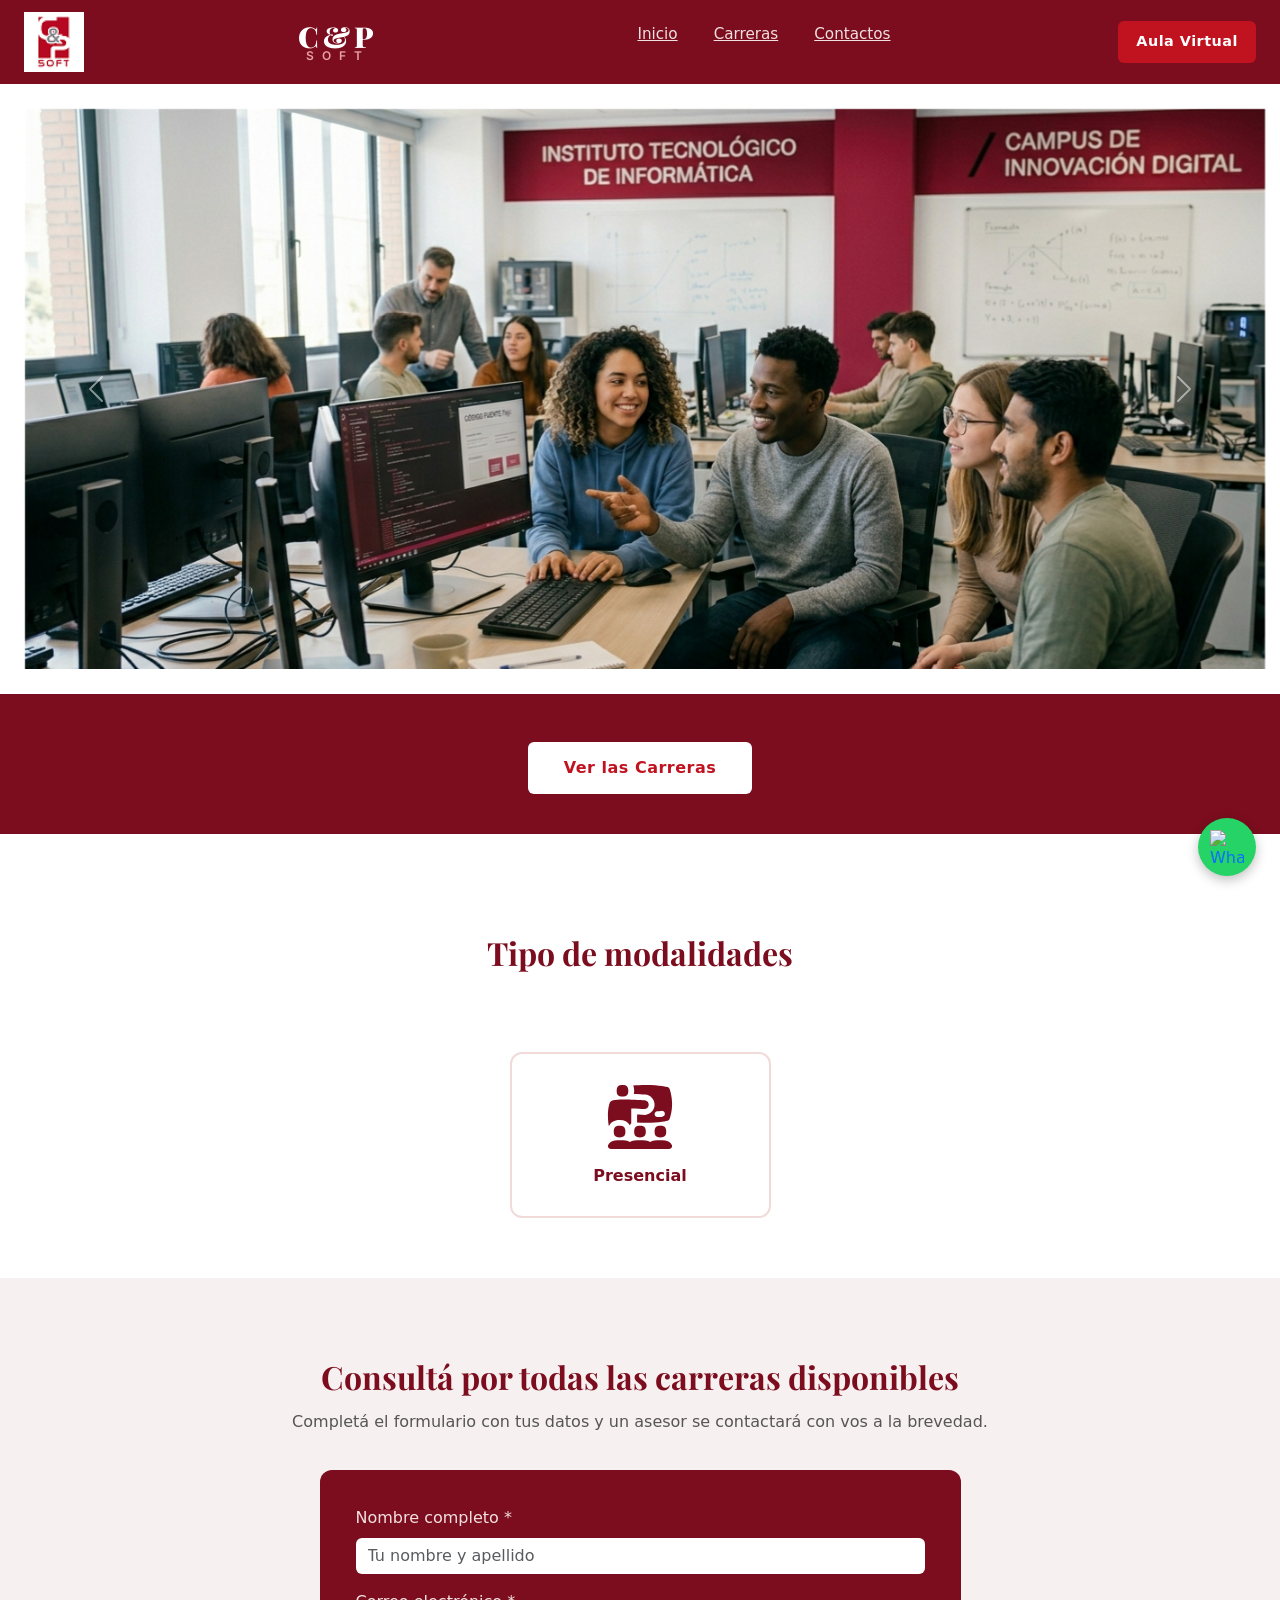
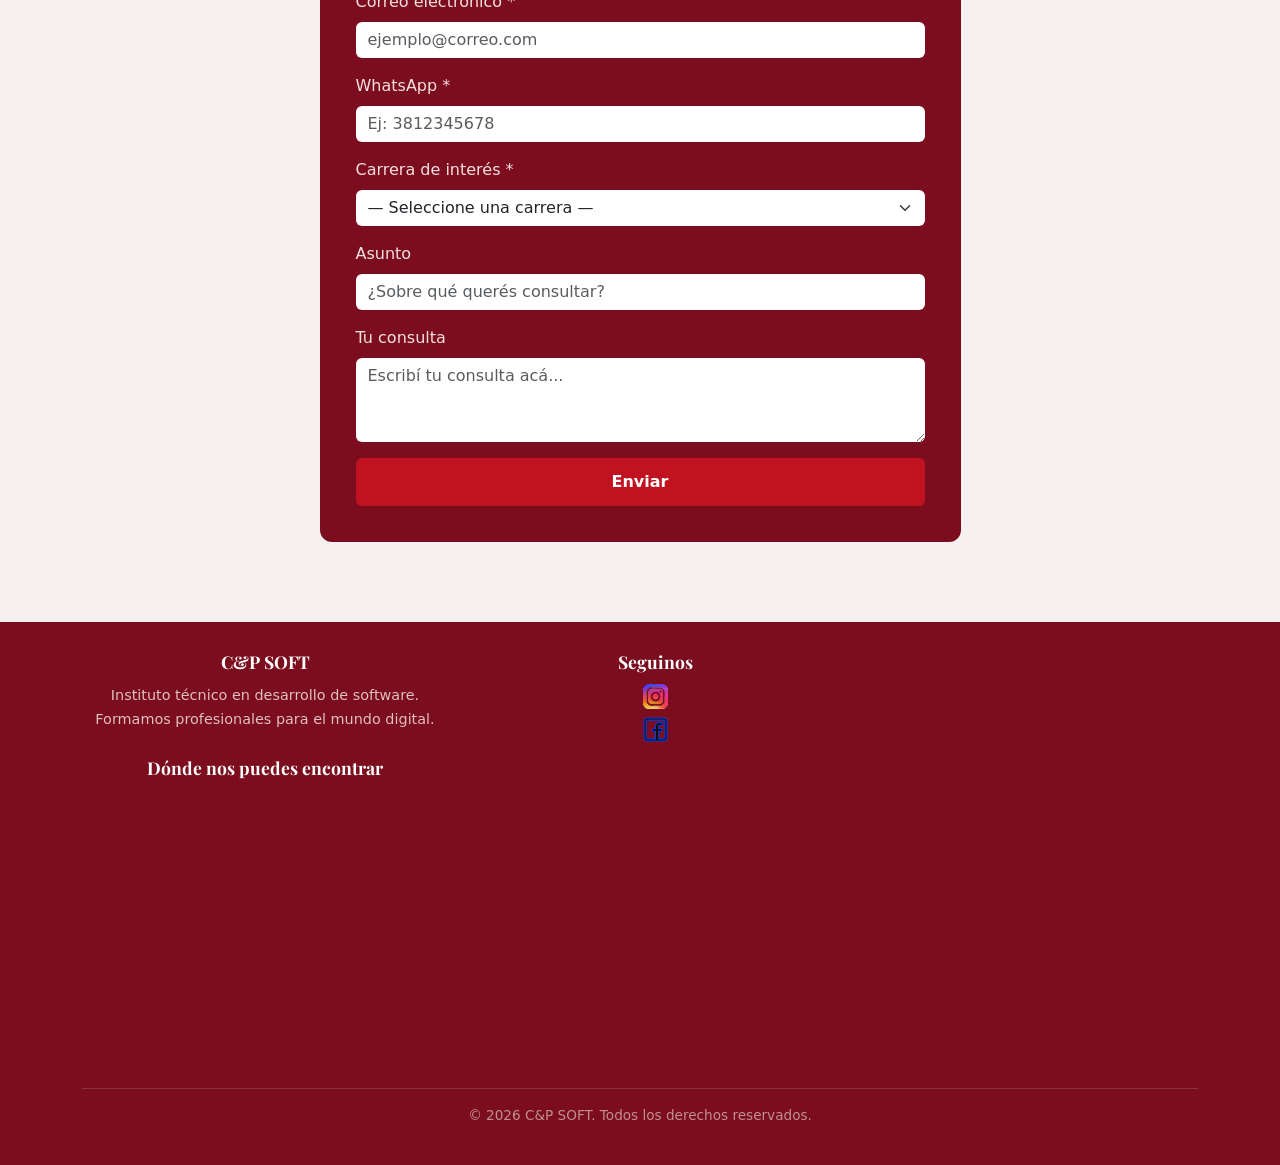
==== commit 99e4fec0: "empezamos con el aula virtual" ====
--- a/index.html
+++ b/index.html
@@ -26,7 +26,7 @@
                 <li><a class="link-nav" href="./Contactos.html">Contactos</a></li>
             </ul>
 
-            <button class="btn-aula">Aula Virtual</button>
+            <button class="btn-aula" onclick="window.location.href='login.php'">Aula Virtual</button>
         </nav>
     </header>
 
@@ -57,16 +57,31 @@
                                                                                             <section class="seccion-carreras">
         <button class="btn-carreras">Ver las Carreras</button>
     </section>
-<section class="modalidades">
-    <div class="titulo-modalidad">
-        <h2 class="h2-modalidad">Modalidades disponibles</h2>
-    </div>
-    <div class="card-modalidades" style="width: 18rem;height: 15rem;">
-    <div class="card-modalidades" style="width: 20rem; height: 15rem;">
-    <img src="./Assets/Img/Cpresencial.svg" class="card-img-top" alt="Icono de presencialidad" width="50px" height="50px">
-    <div class="card-body">
-    <p class="card-text">Presencial</p>
-    </div>
+    <section class="seccion-modalidades">
+        <h2 class="titulo-modalidades">Tipo de modalidades</h2>
+        <div class="container">
+            <div class="row justify-content-center gy-4">
+    
+                <div class="col-6 col-md-3">
+                    <div class="card-modalidad">
+                        <img src="./Assets/Img/Cpresencial.svg" alt="Presencial">
+                        <p>Presencial</p>
+                    </div>
+                </div>
+    
+                <!-- Si después agregás más modalidades, copiás este bloque -->
+                <!-- 
+                <div class="col-6 col-md-3">
+                    <div class="card-modalidad">
+                        <img src="./Assets/Img/online.svg" alt="Online">
+                        <p>Online</p>
+                    </div>
+                </div>
+                -->
+    
+            </div>
+        </div>
+    </section>
 
 
 </div>
@@ -111,7 +126,7 @@
                             <label for="mensaje" class="form-label">Tu consulta</label>
                             <textarea class="form-control" id="mensaje" rows="3" placeholder="Escribí tu consulta acá..."></textarea>
                         </div>
-                        <button class="btn-enviar" >Enviar</button>
+                        <button class="btn-enviar">Enviar</button>
                     </div>
                 </div>
             </div>
--- a/Assets/Estilos.css
+++ b/Assets/Estilos.css
@@ -119,13 +119,11 @@
     display: flex;
     justify-content: center;
     padding: 48px 0 40px;
-    background-color: #7b0d1e;
+    background-color: #fff;
 }
 
 .btn-carreras {
-    background-color: #ffffff;
     background-color: #fff;
-
     color: #c1121f;
     border: none;
     border-radius: 6px;
@@ -138,10 +136,8 @@
 }
 
 .btn-carreras:hover {
-        background-color: #cf3f49;
-        background-color: #ff979e;
-transform: translateY(-2px);
-    color: #f0e0e0;
+    background-color: #ff979e;
+    transform: translateY(-2px);
 }
 
 /* ========================
@@ -291,37 +287,8 @@
     color: #c09090;
 }
 
-.col-md-4 columna-footer{
+.col-md-4.columna-footer{
     margin: 5px;
-}
-
-.modalidades {
-  display: flex;            /* Activa el modo flexible */
-  justify-content: center;  /* Centra la card horizontalmente */
-  align-items: center;      /* Centra la card verticalmente */
-    flex-direction: column;
-  min-height: 50vh;        /* Importante: le da altura al section para que se note el centro */
-  background-color: #f8f9fa; /* (Opcional) Un color de fondo para ver el área */
-}
-
-.card-modalidades {
-    display: flex;
-  flex-direction: column;   /* Alinea imagen y texto en columna */
-  align-items: center;      /* Centra la imagen y el texto internamente */
-  text-align: center;       /* Asegura que el texto del <p> esté centrado */
-    padding: 20px;
-  margin-bottom: 50px;            /* Espaciado interno */
-  border: 1px solid #ddd;   /* Para que se vea la forma de la card */
-    border-radius: 8px;
-    box-shadow: 0 4px 8px rgba(0,0,0,0.3);
-    cursor: pointer;
-    transition: background-color 0.25s, color 0.25s;
-}
-
-.card-img-top {
-  margin-bottom: 10px;      /* Despega la imagen del texto */
-    object-fit: contain;
-    height: 110px;    /* Mantiene la proporción del SVG */
 }
 
 .card-modalidades{
@@ -333,19 +300,10 @@
     height: 150px;
     width: 150px;
     font-size: 30px;
-}
-
-.titulo-modalidad,h2{
-    padding: 20px;
-    font-family: 'Playfair Display', serif;
-    font-size: 2rem;
-    font-weight: 700;
-    color: #7b0d1e;
-    margin-bottom: 12px;
-}
-.card-modalidades:hover{
-    background-color: rgba(255, 255, 255, 0.12);
-    color: #7b0d1e;
+    box-shadow:  0 4px 8px rgba(0,0,0,0.3);
+    background: transparent;
+    border-radius: 15px;
+    margin: 100px;
 }
 .modalidad{
     padding: 100px;
@@ -355,6 +313,11 @@
     align-items: center;
     width: 100vh;
     background-color: #7b0d1e;
+    text-align: center;
+    display: flex;
+    justify-content: center;
+    align-items: center;
+    flex-direction: column;
 }
 .card-img-top{
     width: 170px;
@@ -370,4 +333,178 @@
     justify-content: center;
     align-items: center;
     flex-direction: column;
+}
+
+.titulo-modalidades{
+    text-align: center;
+    font-size: 30px;
+    font-family: 'Times New Roman', Times, serif;
+    padding: 40px;
+}
+
+/* ========================
+   SECCIÓN MODALIDADES
+======================== */
+.seccion-modalidades {
+    padding: 60px 20px;
+    background-color: #fff;
+}
+
+.titulo-modalidades {
+    text-align: center;
+    font-family: 'Playfair Display', serif;
+    font-size: 2rem;
+    font-weight: 700;
+    color: #7b0d1e;
+    margin-bottom: 40px;
+}
+
+.card-modalidad {
+    display: flex;
+    flex-direction: column;
+    align-items: center;
+    justify-content: center;
+    gap: 12px;
+    padding: 28px 16px;
+    border: 2px solid #f0dada;
+    border-radius: 12px;
+    text-align: center;
+    transition: transform 0.25s, border-color 0.25s, box-shadow 0.25s;
+    cursor: default;
+}
+
+.card-modalidad:hover {
+    transform: translateY(-4px);
+    border-color: #7b0d1e;
+    box-shadow: 0 6px 20px rgba(123, 13, 30, 0.12);
+}
+
+.card-modalidad img {
+    width: 70px;
+    height: 70px;
+    object-fit: contain;
+}
+
+.card-modalidad p {
+    font-size: 1rem;
+    font-weight: 600;
+    color: #7b0d1e;
+    margin: 0;
+}
+
+/* ========================
+   LOGIN AULA VIRTUAL
+======================== */
+.body-login {
+    background-color: #f7f0f0;
+    min-height: 100vh;
+    display: flex;
+    align-items: center;
+    justify-content: center;
+}
+
+.login-wrapper {
+    display: flex;
+    flex-direction: column;
+    align-items: center;
+    width: 100%;
+    max-width: 420px;
+    padding: 24px 16px;
+}
+
+.login-header {
+    display: flex;
+    flex-direction: column;
+    align-items: center;
+    gap: 8px;
+    margin-bottom: 28px;
+}
+
+.login-logo {
+    width: 70px;
+    height: auto;
+}
+
+.login-subtitulo {
+    font-size: 0.85rem;
+    font-weight: 600;
+    color: #7b0d1e;
+    letter-spacing: 3px;
+    text-transform: uppercase;
+    margin: 0;
+}
+
+.login-card {
+    background-color: #7b0d1e;
+    border-radius: 14px;
+    padding: 40px 36px;
+    width: 100%;
+    box-shadow: 0 8px 32px rgba(123, 13, 30, 0.2);
+}
+
+.login-titulo {
+    font-family: 'Playfair Display', serif;
+    font-size: 1.6rem;
+    font-weight: 700;
+    color: #ffffff;
+    margin-bottom: 6px;
+    text-align: center;
+}
+
+.login-descripcion {
+    font-size: 0.9rem;
+    color: #e0c0c0;
+    text-align: center;
+    margin-bottom: 28px;
+}
+
+.label-login {
+    color: #f5e0e0;
+    font-weight: 500;
+    font-size: 0.9rem;
+}
+
+.input-login {
+    background-color: #ffffff;
+    border: none;
+    border-radius: 6px;
+    font-size: 0.95rem;
+}
+
+.input-login:focus {
+    border: 2px solid #e63946;
+    box-shadow: none;
+    outline: none;
+}
+
+.btn-login {
+    width: 100%;
+    padding: 12px;
+    background-color: #c1121f;
+    color: white;
+    border: none;
+    border-radius: 6px;
+    font-size: 1rem;
+    font-weight: 700;
+    cursor: pointer;
+    margin-top: 8px;
+    transition: background-color 0.3s, transform 0.2s;
+}
+
+.btn-login:hover {
+    background-color: #e63946;
+    transform: translateY(-2px);
+}
+
+.login-volver {
+    display: block;
+    text-align: center;
+    margin-top: 20px;
+    font-size: 0.85rem;
+    color: #e0c0c0;
+    transition: color 0.25s;
+}
+
+.login-volver:hover {
+    color: #ffffff;
 }
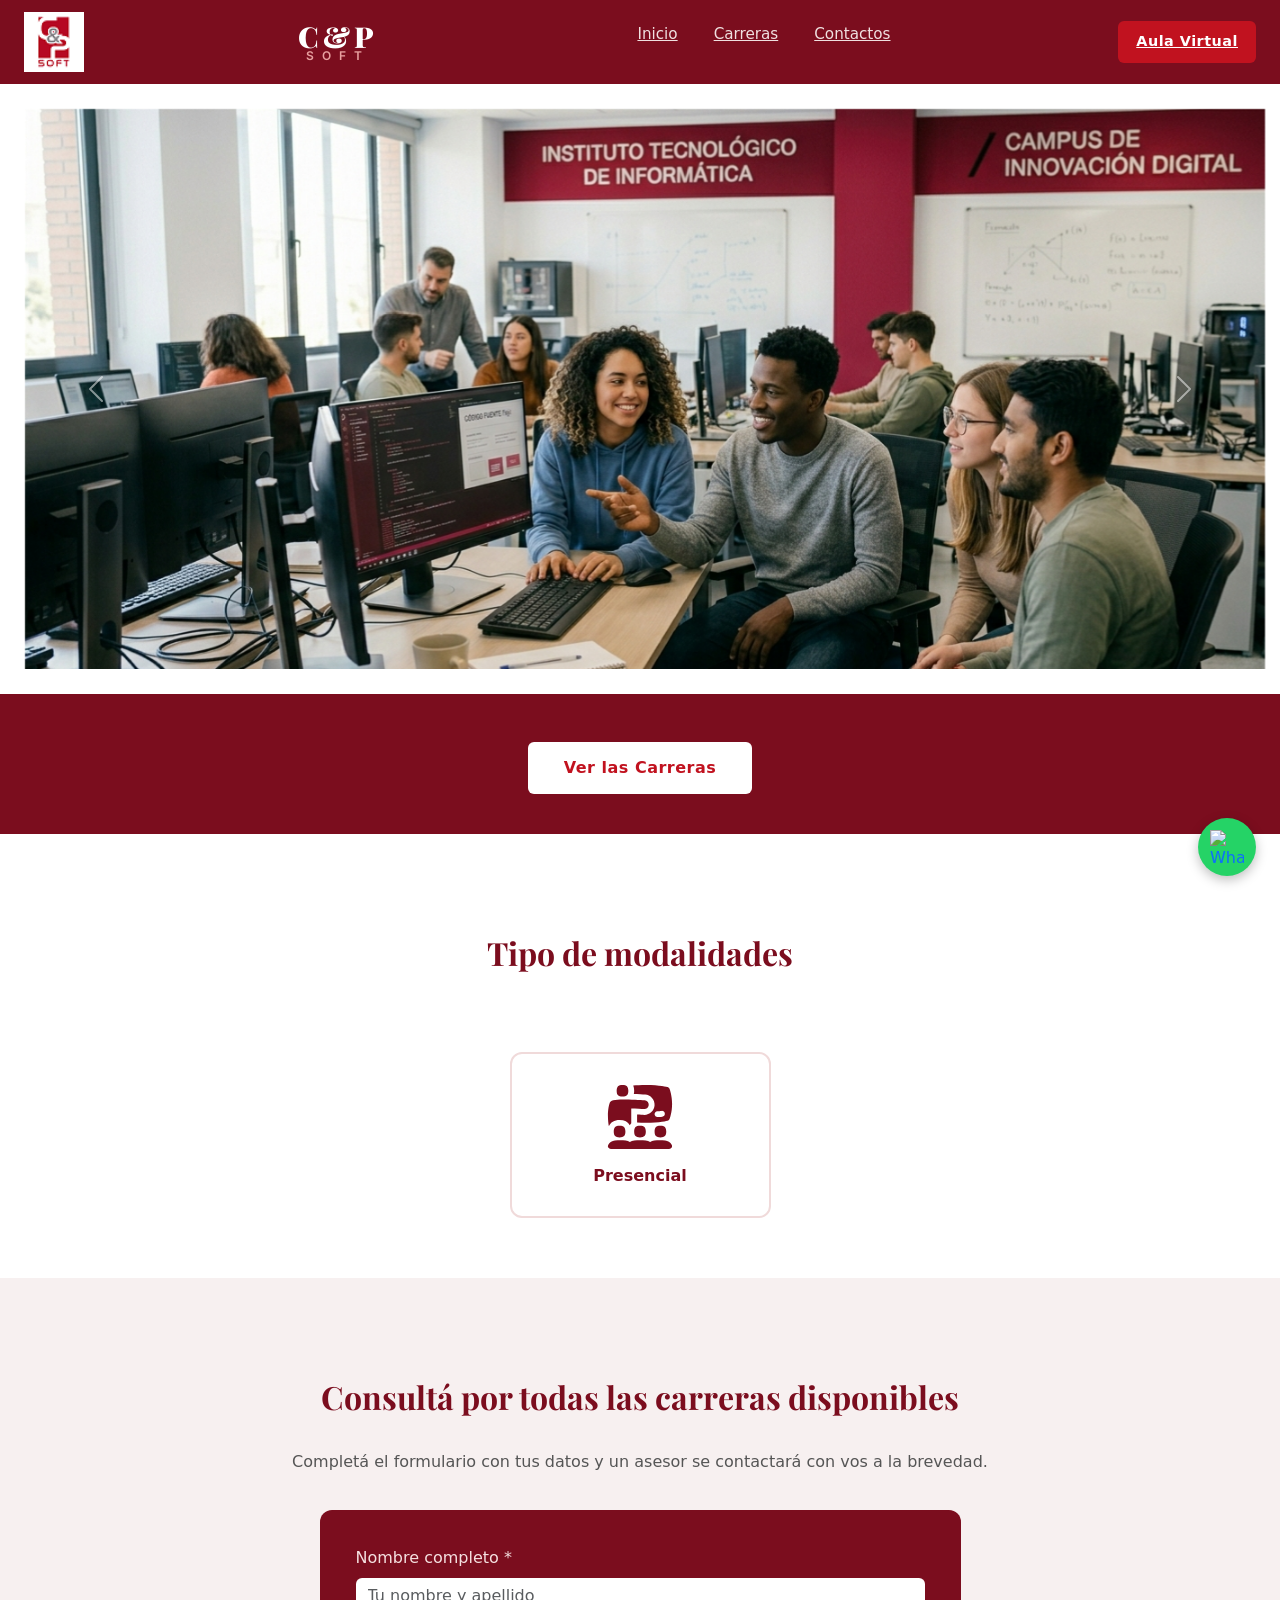
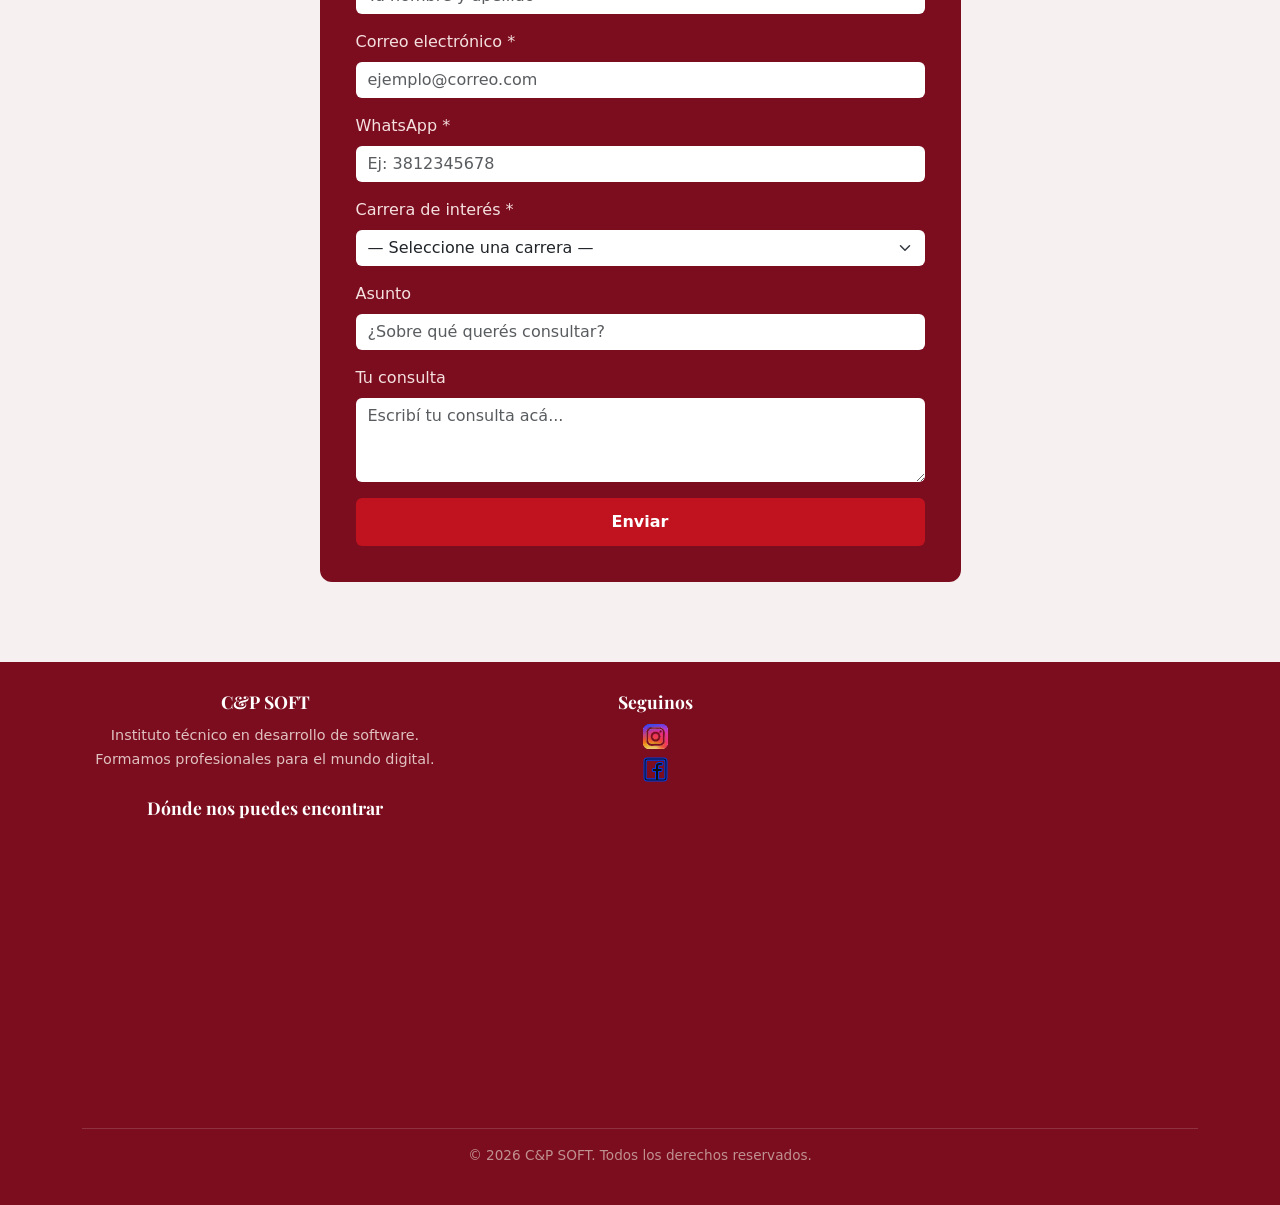
==== commit 2361e3ba: "ajustando la conexion con la bd" ====
--- a/index.html
+++ b/index.html
@@ -25,8 +25,7 @@
                 <li><a class="link-nav" href="./Carreras.html">Carreras</a></li>
                 <li><a class="link-nav" href="./Contactos.html">Contactos</a></li>
             </ul>
-
-            <button class="btn-aula" onclick="window.location.href='login.php'">Aula Virtual</button>
+            <a href="Login.php" class="btn-aula">Aula Virtual</a>
         </nav>
     </header>
 
--- a/Assets/Estilos.css
+++ b/Assets/Estilos.css
@@ -119,11 +119,13 @@
     display: flex;
     justify-content: center;
     padding: 48px 0 40px;
+    background-color: #7b0d1e;
+}
+
+.btn-carreras {
+    background-color: #ffffff;
     background-color: #fff;
-}
-
-.btn-carreras {
-    background-color: #fff;
+
     color: #c1121f;
     border: none;
     border-radius: 6px;
@@ -136,8 +138,10 @@
 }
 
 .btn-carreras:hover {
-    background-color: #ff979e;
-    transform: translateY(-2px);
+        background-color: #cf3f49;
+        background-color: #ff979e;
+transform: translateY(-2px);
+    color: #f0e0e0;
 }
 
 /* ========================
@@ -291,6 +295,35 @@
     margin: 5px;
 }
 
+.modalidades {
+  display: flex;            /* Activa el modo flexible */
+  justify-content: center;  /* Centra la card horizontalmente */
+  align-items: center;      /* Centra la card verticalmente */
+    flex-direction: column;
+  min-height: 50vh;        /* Importante: le da altura al section para que se note el centro */
+  background-color: #f8f9fa; /* (Opcional) Un color de fondo para ver el área */
+}
+
+.card-modalidades {
+    display: flex;
+  flex-direction: column;   /* Alinea imagen y texto en columna */
+  align-items: center;      /* Centra la imagen y el texto internamente */
+  text-align: center;       /* Asegura que el texto del <p> esté centrado */
+    padding: 20px;
+  margin-bottom: 50px;            /* Espaciado interno */
+  border: 1px solid #ddd;   /* Para que se vea la forma de la card */
+    border-radius: 8px;
+    box-shadow: 0 4px 8px rgba(0,0,0,0.3);
+    cursor: pointer;
+    transition: background-color 0.25s, color 0.25s;
+}
+
+.card-img-top {
+  margin-bottom: 10px;      /* Despega la imagen del texto */
+    object-fit: contain;
+    height: 110px;    /* Mantiene la proporción del SVG */
+}
+
 .card-modalidades{
     text-align: center;
     display: flex;
@@ -300,10 +333,19 @@
     height: 150px;
     width: 150px;
     font-size: 30px;
-    box-shadow:  0 4px 8px rgba(0,0,0,0.3);
-    background: transparent;
-    border-radius: 15px;
-    margin: 100px;
+}
+
+.titulo-modalidad,h2{
+    padding: 20px;
+    font-family: 'Playfair Display', serif;
+    font-size: 2rem;
+    font-weight: 700;
+    color: #7b0d1e;
+    margin-bottom: 12px;
+}
+.card-modalidades:hover{
+    background-color: rgba(255, 255, 255, 0.12);
+    color: #7b0d1e;
 }
 .modalidad{
     padding: 100px;
